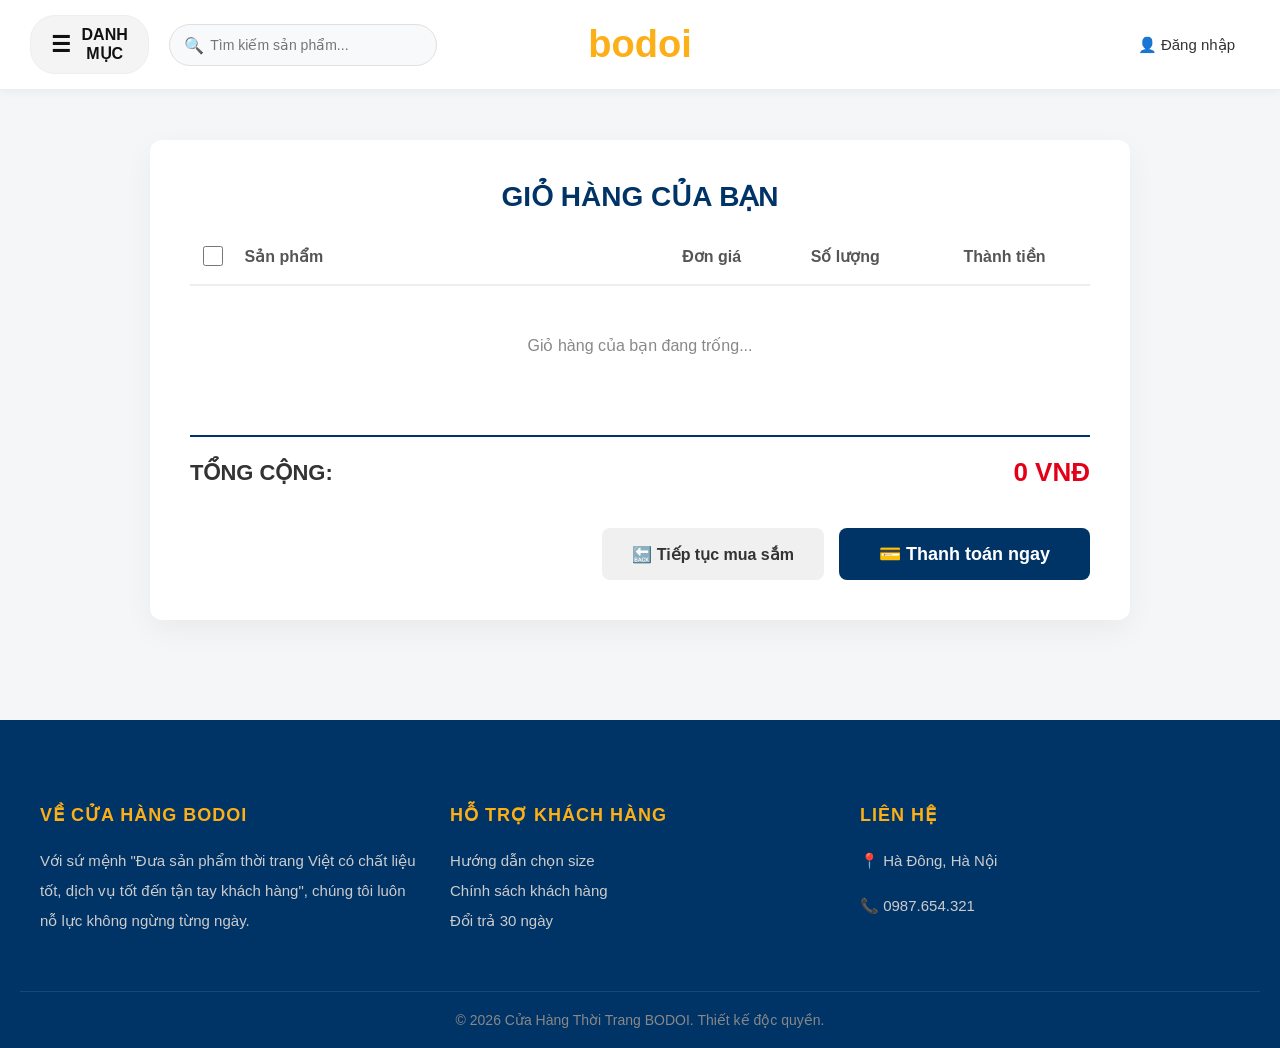
==== giohang.html @ 744ef0d8 "Add files via upload" ====
<!DOCTYPE html>
<html lang="vi">
<head>
    <meta charset="UTF-8">
    <meta name="viewport" content="width=device-width, initial-scale=1.0">
    <title>Giỏ Hàng Của Bạn - Thời Trang Bodoi</title>
    <link rel="stylesheet" href="style.css">
</head>
<body>
    <!-- Header sẽ được JS tự động chèn vào đây -->

    <main>
        <div class="khu-vuc-thanh-toan">
            <h2 class="tieu-de-gio-hang">GIỎ HÀNG CỦA BẠN</h2>
            
            <div class="thanh-tieu-de-gio">
                <input type="checkbox" id="check-all" class="hop-checkbox" title="Chọn tất cả">
                <span style="flex: 2; padding-left: 100px;">Sản phẩm</span>
                <span style="flex: 1; text-align: center;">Đơn giá</span>
                <span style="flex: 1; text-align: center;">Số lượng</span>
                <span style="flex: 1; text-align: right;">Thành tiền</span>
                <span style="flex: 0.5;"></span>
            </div>

            <div id="danh-sach-mua"></div>
            
            <div class="tong-ket-gio">
                <span style="font-size: 22px; font-weight: bold; color: #333;">TỔNG CỘNG:</span>
                <span style="font-size: 26px; font-weight: bold; color: #e30019;"><span id="tong-tien">0</span> VNĐ</span>
            </div>
            
            <div class="khu-vuc-nut-mua">
                <a href="index.html" class="nut-quay-lai">🔙 Tiếp tục mua sắm</a>
                <button id="nut-thanh-toan" class="nut-thanh-toan-moi">💳 Thanh toán ngay</button>
            </div>
        </div>
    </main>

    <!-- Footer và Các cửa sổ nổi sẽ được JS tự động chèn vào đây -->
    <script src="script.js"></script>
</body>
</html>
---- style.css ----
/* ================================================== */
/* CSS GỐC VÀ DÙNG CHUNG CHO TẤT CẢ CÁC TRANG         */
/* ================================================== */
body { margin: 0; font-family: Arial, sans-serif; background-color: #f4f6f8; display: flex; flex-direction: column; min-height: 100vh; }
main { flex: 1; }
h2 { text-align: center; color: #003366; }

/* HEADER */
.khu-vuc-gio-hang { display: flex; align-items: center; gap: 15px; }
.khu-vuc-gio-hang button, .khu-vuc-gio-hang a { width: auto; white-space: nowrap; height: auto; box-sizing: border-box; display: inline-flex; align-items: center; justify-content: center; margin: 0 !important; padding: 10px 15px; border-radius: 8px; transition: background-color 0.3s ease; }
.khu-vuc-gio-hang button:hover, .khu-vuc-gio-hang a:hover { background-color: #f0f0f0 !important; }

/* SẢN PHẨM TRANG CHỦ */
.danh-sach-san-pham { display: flex; gap: 25px; padding: 20px; justify-content: center; flex-wrap: wrap; }
.hop-san-pham { background-color: white; border-radius: 10px; padding: 15px; text-align: center; box-shadow: 0 4px 8px rgba(0,0,0,0.1); transition: all 0.3s ease; box-sizing: border-box !important; width: calc(20% - 20px) !important; min-width: 180px; display: flex !important; flex-direction: column; }
.hop-san-pham h3 { flex-grow: 1; margin-bottom: 10px; }
.hop-san-pham button { margin-top: auto; }
.hop-san-pham:hover { transform: translateY(-10px); box-shadow: 0 15px 25px rgba(0,0,0,0.15); }
.hop-san-pham img { max-width: 100%; border-radius: 5px; transition: transform 0.3s ease; cursor: pointer; }
.hop-san-pham:hover img { transform: scale(1.05); }
.hop-san-pham p { color: #e30019; font-weight: bold; font-size: 18px; }
.nut-mua-hang { background-color: #003366; color: white; border: none; padding: 12px 20px; border-radius: 5px; cursor: pointer; font-weight: bold; width: 100%; transition: all 0.3s ease; }
.nut-mua-hang:hover { background-color: #fcaf17; color: #003366; }
.phan-cach-khu-vuc { text-align: center; margin: 70px auto 30px auto; position: relative; max-width: 95%; scroll-margin-top: 30px; }
.phan-cach-khu-vuc h2 { display: inline-block; font-size: 32px; color: #e30019; text-transform: uppercase; font-weight: bold; font-family: Arial, Helvetica, sans-serif; margin: 0; padding: 0 30px; background-color: #f4f4f4; position: relative; z-index: 2; letter-spacing: 1px; }
.phan-cach-khu-vuc::after { content: ''; position: absolute; top: 50%; left: 0; right: 0; height: 2px; background: linear-gradient(to right, transparent, #ccc, transparent); z-index: 1; }

/* TRANG GIỎ HÀNG */
.khu-vuc-thanh-toan { background-color: white; border-radius: 12px; box-shadow: 0 10px 30px rgba(0,0,0,0.05); padding: 40px; max-width: 900px; margin: 50px auto; font-family: Arial, sans-serif; }
.tieu-de-gio-hang { text-align: center; color: #003366; font-size: 28px; margin-top: 0; text-transform: uppercase; margin-bottom: 30px; }
.thanh-tieu-de-gio { display: flex; align-items: center; padding-bottom: 15px; border-bottom: 2px solid #eee; font-weight: bold; color: #555; gap: 15px; }
.dong-san-pham-moi { display: flex; align-items: center; padding: 20px 0; border-bottom: 1px dashed #eee; gap: 15px; transition: 0.3s; }
.dong-san-pham-moi:hover { background-color: #fcfcfc; }
.hop-checkbox { width: 20px; height: 20px; cursor: pointer; accent-color: #003366; }
.anh-sp-gio-hang { width: 80px; height: 80px; object-fit: cover; border-radius: 8px; border: 1px solid #ddd; }
.thong-tin-sp-gio { flex: 2; display: flex; flex-direction: column; gap: 5px; }
.ten-sp-gio { font-weight: bold; font-size: 16px; color: #333; }
.phan-loai-gio { font-size: 14px; color: #777; }
.don-gia-gio { flex: 1; color: #888; font-size: 15px; text-align: center; }
.so-luong-gio { flex: 1; display: flex; align-items: center; justify-content: center; }
.so-luong-gio button { width: 32px; height: 32px; background: white; border: 1px solid #ccc; border-radius: 4px; cursor: pointer; font-weight: bold; font-size: 16px; }
.so-luong-gio button:hover { border-color: #003366; color: #003366; }
.so-luong-gio span { width: 40px; text-align: center; font-weight: bold; font-size: 16px; }
.thanh-tien-gio { flex: 1; color: #e30019; font-weight: bold; font-size: 18px; text-align: right; }
.nut-xoa-gio { flex: 0.5; text-align: right; background: transparent; border: none; font-size: 22px; cursor: pointer; color: #aaa; transition: 0.2s; }
.nut-xoa-gio:hover { color: #e30019; transform: scale(1.1); }
.tong-ket-gio { display: flex; justify-content: space-between; align-items: center; margin-top: 30px; padding-top: 20px; border-top: 2px solid #003366; }
.khu-vuc-nut-mua { display: flex; gap: 15px; justify-content: flex-end; margin-top: 40px; }
.nut-quay-lai { background-color: #f0f0f0; color: #333; padding: 15px 30px; border-radius: 8px; text-decoration: none; font-weight: bold; font-size: 16px; transition: 0.3s; display: flex; align-items: center;}
.nut-quay-lai:hover { background-color: #e2e2e2; }
.nut-thanh-toan-moi { background-color: #003366; color: white; border: none; padding: 15px 40px; border-radius: 8px; font-size: 18px; cursor: pointer; font-weight: bold; transition: 0.3s; }
.nut-thanh-toan-moi:hover { background-color: #fcaf17; color: #003366; }

/* TRANG CHI TIẾT SẢN PHẨM */
.container-sp { max-width: 1200px; margin: 20px auto 50px auto; padding: 0 20px; width: 100%; box-sizing: border-box; }
.duong-dan-breadcrumb { font-size: 14px; color: #666; margin-bottom: 20px; }
.layout-chi-tiet { display: flex; gap: 50px; align-items: flex-start; background: white; padding: 30px; border-radius: 12px; box-shadow: 0 4px 15px rgba(0,0,0,0.05); }
.cot-anh { display: flex; gap: 15px; flex: 1.2; }
.danh-sach-anh-nho { display: flex; flex-direction: column; gap: 10px; width: 80px; }
.danh-sach-anh-nho img { width: 100%; border-radius: 8px; cursor: pointer; border: 1px solid #eee; transition: 0.2s; }
.danh-sach-anh-nho img.active { border: 2px solid #fcaf17; }
.anh-chinh-wrapper { flex: 1; }
.anh-chinh-wrapper img { width: 100%; border-radius: 12px; }
.cot-thong-tin { flex: 1; }
.gia-ca-khu-vuc { display: flex; align-items: center; gap: 15px; margin-bottom: 15px; }
.gia-moi { font-size: 28px; color: #e30019; font-weight: bold; }
.ten-sp { font-size: 24px; color: #333; margin: 0 0 20px 0; line-height: 1.4; }
.tieu-de-thuoc-tinh { font-size: 15px; color: #333; margin-bottom: 10px; font-weight: bold; display: flex; justify-content: space-between; max-width: 400px; }
.nhom-thuoc-tinh { display: flex; gap: 10px; margin-bottom: 25px; flex-wrap: wrap; }
.nut-chon { background: white; border: 1px solid #ddd; border-radius: 6px; padding: 0 15px; min-width: 45px; height: 40px; display: flex; align-items: center; justify-content: center; cursor: pointer; font-size: 14px; color: #333; transition: 0.2s; box-sizing: border-box; width: auto !important; }
.nut-chon:hover { border-color: #fcaf17; color: #fcaf17; }
.nut-chon.active { border-color: #fcaf17; background-color: #fff9eb; color: #fcaf17; font-weight: bold; }
.hanh-dong-mua { display: flex; gap: 15px; align-items: center; margin-bottom: 30px; }
.chon-so-luong { display: flex; align-items: center; border: 1px solid #ddd; border-radius: 8px; overflow: hidden; height: 50px; }
.chon-so-luong button { width: 40px; height: 100%; background: white; border: none; font-size: 20px; cursor: pointer; }
.chon-so-luong input { width: 40px; height: 100%; border: none; text-align: center; font-size: 16px; outline: none; border-left: 1px solid #ddd; border-right: 1px solid #ddd; }
#sp-nut-mua { flex: 1; background-color: #fcaf17; color: #111; border: none; border-radius: 8px; height: 50px; font-size: 18px; font-weight: bold; cursor: pointer; transition: 0.3s; display: flex; justify-content: center; align-items: center; gap: 10px; }
#sp-nut-mua:hover { background-color: #e59a0f; }
.hop-cam-ket { display: grid; grid-template-columns: 1fr 1fr; gap: 15px; margin-bottom: 40px; }
.item-cam-ket { border: 1px solid #eee; padding: 15px; border-radius: 8px; display: flex; align-items: center; gap: 10px; font-size: 13px; color: #555; }
.item-cam-ket span { font-size: 20px; }
.phan-mo-ta { border-top: 1px solid #eee; padding-top: 30px; }
.phan-mo-ta h3 { font-size: 20px; margin-bottom: 15px; }
.phan-mo-ta p { line-height: 1.8; color: #444; font-size: 15px; margin: 5px 0; }
.bang-size table { width: 100%; border-collapse: collapse; text-align: center; font-size: 13px; margin-bottom: 20px; }
.bang-size th { padding: 12px; border: 1px solid #eee; background-color: #f9f9f9; font-weight: bold; }
.bang-size td { padding: 12px; border: 1px solid #eee; }
.bang-size td:first-child { color: #555; font-weight: bold; background-color: #fcfcfc; }
.tab-size-btn { flex: 1; text-align: center; padding: 10px; color: #666; cursor: pointer; border-radius: 6px; transition: 0.2s; }
.tab-size-btn.active { background: white; font-weight: bold; color: #111; box-shadow: 0 2px 5px rgba(0,0,0,0.05); cursor: default; }

/* TRANG THANH TOÁN */
.layout-thanh-toan { display: flex; gap: 30px; max-width: 1200px; margin: 40px auto; padding: 0 20px; align-items: flex-start; }
.khung-thong-tin { flex: 1.5; background: white; padding: 30px; border-radius: 12px; box-shadow: 0 4px 15px rgba(0,0,0,0.05); }
.khung-don-hang { flex: 1; background: #fafafa; padding: 30px; border-radius: 12px; border: 1px solid #eee; }
.tieu-de-form { color: #003366; margin-top: 0; margin-bottom: 25px; font-size: 22px; border-bottom: 2px solid #eee; padding-bottom: 10px; }
.form-nhap { width: 100%; padding: 14px; margin-bottom: 15px; border: 1px solid #ccc; border-radius: 6px; font-size: 15px; box-sizing: border-box; outline: none; transition: 0.3s; }
.form-nhap:focus { border-color: #003366; box-shadow: 0 0 5px rgba(0,51,102,0.2); }
.phuong-thuc-tt { border: 1px solid #ccc; padding: 15px; border-radius: 6px; margin-bottom: 10px; cursor: pointer; display: flex; align-items: center; gap: 10px; background: white; }
#nut-xac-nhan-dat-hang { width: 100%; background-color: #003366; color: white; border: none; padding: 18px; font-size: 18px; font-weight: bold; border-radius: 8px; cursor: pointer; transition: 0.3s; margin-top: 20px; }
#nut-xac-nhan-dat-hang:hover { background-color: #fcaf17; color: #003366; }
.dong-tong-tien { display: flex; justify-content: space-between; font-size: 20px; font-weight: bold; margin-top: 20px; padding-top: 20px; border-top: 2px solid #ccc; }

/* TRANG TÌM KIẾM */
.khu-vuc-tim-kiem { background-color: white; border-radius: 12px; box-shadow: 0 10px 30px rgba(0,0,0,0.05); padding: 40px; max-width: 800px; margin: 50px auto; font-family: Arial, sans-serif; min-height: 50vh; }
#tieu-de-ket-qua { color: #003366; font-size: 24px; margin-top: 0; margin-bottom: 30px; border-bottom: 2px solid #eee; padding-bottom: 15px; }
.dong-sp-tim-kiem { display: flex; align-items: center; gap: 20px; padding: 20px; border-bottom: 1px dashed #eee; cursor: pointer; transition: 0.3s; border-radius: 8px; }
.dong-sp-tim-kiem:hover { background-color: #f8f9fa; transform: translateX(10px); box-shadow: 0 4px 10px rgba(0,0,0,0.05); }
.dong-sp-tim-kiem img { width: 90px; height: 110px; object-fit: contain; background-color: #f4f4f4; border-radius: 8px; border: 1px solid #ddd; }
.dong-sp-tim-kiem .thong-tin { flex: 1; }
.dong-sp-tim-kiem h3 { margin: 0 0 10px 0; color: #333; font-size: 18px; }
.dong-sp-tim-kiem p { margin: 0; color: #e30019; font-weight: bold; font-size: 18px; }
.nut-xem-chi-tiet { background-color: #003366; color: white; border: none; padding: 12px 25px; border-radius: 6px; font-weight: bold; cursor: pointer; transition: 0.3s; font-size: 14px; }
.nut-xem-chi-tiet:hover { background-color: #fcaf17; color: #003366; }

/* CÁC THÀNH PHẦN NỔI (MODALS) */
.cua-so-noi { display: none; position: fixed; z-index: 1000; left: 0; top: 0; width: 100%; height: 100%; background-color: rgba(0,0,0,0.6); }
.noi-dung-cua-so { background-color: white; margin: 10% auto; padding: 30px; border-radius: 12px; width: 350px; box-shadow: 0 10px 25px rgba(0,0,0,0.2); }
.nut-dong { color: #aaa; float: right; font-size: 28px; font-weight: bold; cursor: pointer; margin-top: -15px; margin-right: -10px; }
.nut-dong:hover { color: #e30019; }
#form-dang-nhap input { width: 100%; padding: 14px; margin-bottom: 15px; border: 1px solid #ccc; border-radius: 8px; box-sizing: border-box; font-size: 16px; outline: none; transition: all 0.3s ease; font-family: Arial, sans-serif; }
#form-dang-nhap input:focus { border-color: #003366; box-shadow: 0 0 8px rgba(0, 51, 102, 0.2); }
#nut-dang-ky { background-color: #f0f0f0 !important; color: #333 !important; border-radius: 8px !important; padding: 14px !important; border: none; cursor: pointer; font-weight: bold; }
#nut-dang-ky:hover { background-color: #e0e0e0 !important; }
#nut-dang-nhap { background-color: #003366 !important; color: white !important; border-radius: 8px !important; padding: 14px !important; border: none; cursor: pointer; font-weight: bold; }
#nut-dang-nhap:hover { background-color: #fcaf17 !important; color: #003366 !important; }
#khu-vuc-thong-bao { position: fixed; bottom: 20px; right: 20px; z-index: 9999; display: flex; flex-direction: column; gap: 10px; }
.thong-bao-dep { background-color: #28a745; color: white; padding: 15px 25px; border-radius: 8px; box-shadow: 0 4px 12px rgba(0,0,0,0.2); font-size: 16px; font-weight: bold; animation: truotVao 0.4s ease-out; }
.thong-bao-dep.loi { background-color: #e30019; }
@keyframes truotVao { from { transform: translateX(100%); opacity: 0; } to { transform: translateX(0); opacity: 1; } }

/* CHÂN TRANG (FOOTER) */
footer { background-color: #003366; color: #f8f9fa; padding: 60px 20px 20px 20px; margin-top: 50px; font-family: Arial, sans-serif; position: relative; z-index: 1; }
.footer-container { max-width: 1200px; margin: 0 auto; display: flex; flex-wrap: wrap; justify-content: space-between; gap: 30px; }
.footer-cot { flex: 1; min-width: 250px; }
.footer-cot h4 { color: #fcaf17; font-size: 18px; margin-bottom: 20px; text-transform: uppercase; letter-spacing: 1px; }
.footer-cot p, .footer-cot a { color: #ccc; text-decoration: none; line-height: 2; font-size: 15px; display: block; transition: 0.3s; }
.footer-cot a:hover { color: #fcaf17; padding-left: 5px; }
.footer-bottom { text-align: center; padding-top: 20px; margin-top: 40px; border-top: 1px solid rgba(255,255,255,0.1); font-size: 14px; color: #888; }


/* ================================================== */
/* BẢN NÂNG CẤP: MEGA MENU (DANH MỤC LỚN PHÓNG TO)    */
/* ================================================== */
#mega-menu {
    position: absolute;
    top: 100%;
    left: 0;
    width: 100%;
    background-color: white;
    z-index: 1000;
    box-shadow: 0 10px 30px rgba(0,0,0,0.15);
    display: none; 
    max-height: 90vh; /* Tăng không gian chiều cao */
    overflow-y: auto;
    border-top: 1px solid #eee;
    text-align: left;
}

/* Kéo giãn bề ngang tối đa */
.mega-menu-container { max-width: 1400px; margin: 0 auto; padding: 30px 40px 50px 40px; }

/* Các nút liên kết nhỏ ở trên cùng */
.mega-menu-top-links { display: flex; justify-content: center; gap: 20px; margin-bottom: 40px; border-bottom: 1px solid #eee; padding-bottom: 25px; }
.mega-menu-top-links span { background: #f4f4f4; padding: 12px 25px; border-radius: 25px; font-size: 15px; font-weight: bold; cursor: pointer; transition: 0.2s; color: #555; }
.mega-menu-top-links span:hover { background: #e0e0e0; color: #003366; }

/* 4 Cột danh mục */
.mega-menu-columns { display: flex; gap: 50px; }
.mega-col { flex: 1; }
.mega-col h3 { font-size: 20px; margin-top: 0; margin-bottom: 25px; color: #111; display: flex; justify-content: space-between; align-items: center; border-bottom: 2px solid #fcaf17; padding-bottom: 15px; text-transform: uppercase; }

/* Từng dòng sản phẩm trong danh mục */
.mega-item { display: flex; align-items: center; justify-content: space-between; margin-bottom: 20px; cursor: pointer; color: #444; font-size: 16px; transition: 0.2s; font-weight: bold; }
.mega-item:hover { color: #fcaf17; transform: translateX(8px); }
.mega-item-trai { display: flex; align-items: center; gap: 15px; }
.mega-item-icon { width: 45px; height: 45px; background: #eee; border-radius: 50%; object-fit: contain; padding: 5px; border: 1px solid #ddd; }

/* Cột Banner khuyến mãi */
.mega-col-banners { display: flex; flex-direction: column; gap: 20px; }
.mega-col-banners img { width: 100%; border-radius: 10px; cursor: pointer; transition: 0.2s; box-shadow: 0 4px 10px rgba(0,0,0,0.1); }
.mega-col-banners img:hover { transform: scale(1.03); box-shadow: 0 8px 20px rgba(0,0,0,0.2); }

/* Nút Đóng */
.nut-dong-mega { display: block; margin: 40px auto 0 auto; background: white; border: 2px solid #ccc; padding: 12px 40px; border-radius: 30px; cursor: pointer; font-weight: bold; font-size: 16px; transition: 0.2s; }
.nut-dong-mega:hover { background: #f4f4f4; color: #e30019; border-color: #e30019; }

/* Vùng xám tối khi mở menu */
#mega-menu-backdrop { display: none; position: fixed; top: 0; left: 0; width: 100%; height: 100%; background: rgba(0,0,0,0.5); z-index: 1000; }
/* TRANG TRÍ GIÁ KHUYẾN MÃI TINH TẾ */
.khung-gia {
    display: flex;
    justify-content: center;
    align-items: center;
    gap: 10px;
}
.gia-goc {
    text-decoration: line-through;
    color: #999;
    font-size: 14px;
    font-weight: normal;
}
.nhan-giam-gia {
    background-color: #e30019;
    color: white;
    font-size: 11px;
    padding: 2px 6px;
    border-radius: 4px;
    font-weight: bold;
}
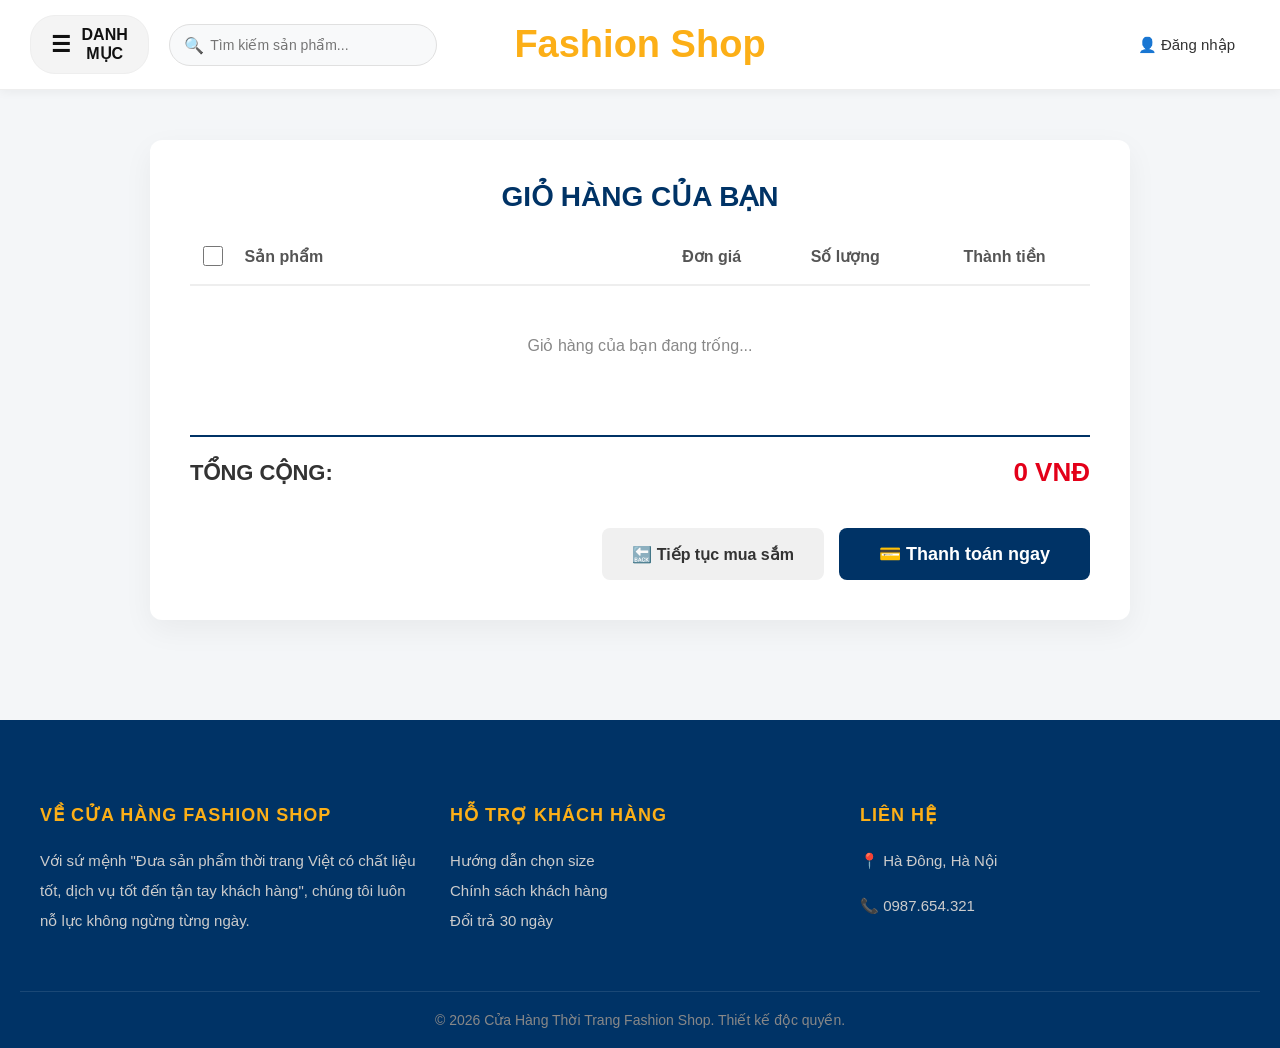
==== commit 5368e9d1: "Add files via upload" ====
--- a/giohang.html
+++ b/giohang.html
@@ -3,7 +3,7 @@
 <head>
     <meta charset="UTF-8">
     <meta name="viewport" content="width=device-width, initial-scale=1.0">
-    <title>Giỏ Hàng Của Bạn - Thời Trang Bodoi</title>
+    <title>Giỏ Hàng Của Bạn - Fashion Shop</title>
     <link rel="stylesheet" href="style.css">
 </head>
 <body>
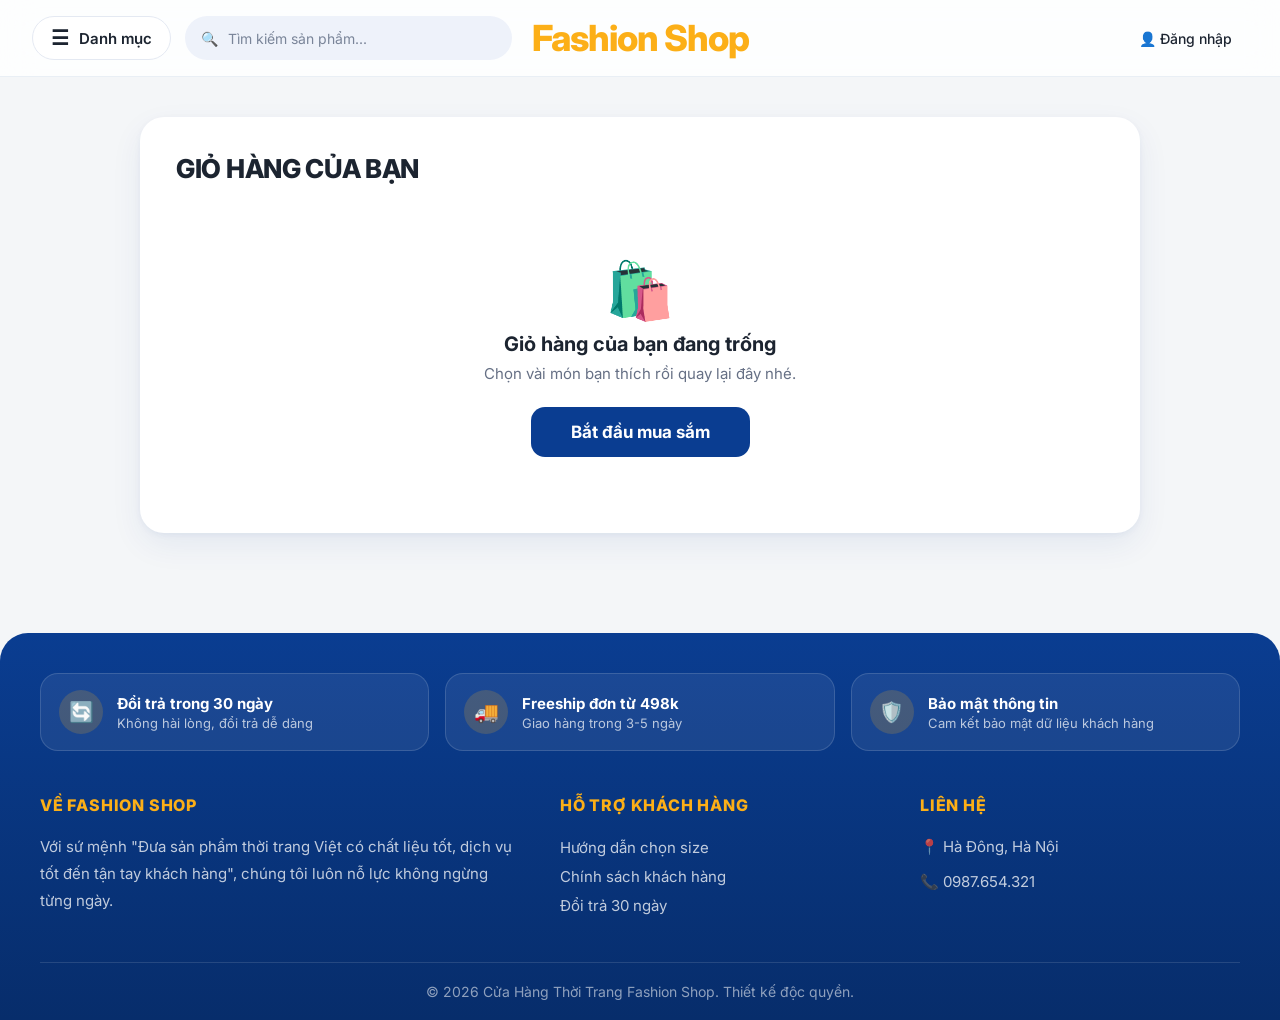
==== commit 99906459: "Add files via upload" ====
--- a/giohang.html
+++ b/giohang.html
@@ -11,27 +11,34 @@
 
     <main>
         <div class="khu-vuc-thanh-toan">
-            <h2 class="tieu-de-gio-hang">GIỎ HÀNG CỦA BẠN</h2>
-            
-            <div class="thanh-tieu-de-gio">
-                <input type="checkbox" id="check-all" class="hop-checkbox" title="Chọn tất cả">
-                <span style="flex: 2; padding-left: 100px;">Sản phẩm</span>
-                <span style="flex: 1; text-align: center;">Đơn giá</span>
-                <span style="flex: 1; text-align: center;">Số lượng</span>
-                <span style="flex: 1; text-align: right;">Thành tiền</span>
-                <span style="flex: 0.5;"></span>
+            <h2 class="tieu-de-gio-hang">GIỎ HÀNG CỦA BẠN <span id="so-san-pham-gio" class="so-san-pham-gio"></span></h2>
+
+            <div id="thanh-freeship" class="thanh-freeship">
+                <div id="freeship-chu" class="freeship-chu"></div>
+                <div class="freeship-nen"><div id="freeship-tien" class="freeship-tien"></div></div>
+            </div>
+
+            <div class="thanh-tieu-de-gio gio-luoi">
+                <div class="gio-o-chon"><input type="checkbox" id="check-all" class="hop-checkbox" title="Chọn tất cả"></div>
+                <div><span class="chu-dai">Sản phẩm</span><span class="chu-ngan">Chọn tất cả</span></div>
+                <div class="gio-o-gia">Đơn giá</div>
+                <div class="gio-o-sl">Số lượng</div>
+                <div class="gio-o-tien">Thành tiền</div>
+                <div class="gio-o-xoa"></div>
             </div>
 
             <div id="danh-sach-mua"></div>
-            
-            <div class="tong-ket-gio">
-                <span style="font-size: 22px; font-weight: bold; color: #333;">TỔNG CỘNG:</span>
-                <span style="font-size: 26px; font-weight: bold; color: #e30019;"><span id="tong-tien">0</span> VNĐ</span>
-            </div>
-            
-            <div class="khu-vuc-nut-mua">
-                <a href="index.html" class="nut-quay-lai">🔙 Tiếp tục mua sắm</a>
-                <button id="nut-thanh-toan" class="nut-thanh-toan-moi">💳 Thanh toán ngay</button>
+
+            <div class="gio-thanh-thanh-toan">
+                <div class="tong-ket-gio">
+                    <span class="chu-tong">Tổng cộng <small id="so-mon-chon"></small></span>
+                    <span class="so-tong"><span id="tong-tien">0</span> VNĐ</span>
+                </div>
+
+                <div class="khu-vuc-nut-mua">
+                    <a href="index.html" class="nut-quay-lai">🔙 Tiếp tục mua sắm</a>
+                    <button id="nut-thanh-toan" class="nut-thanh-toan-moi">💳 Thanh toán ngay</button>
+                </div>
             </div>
         </div>
     </main>
--- a/style.css
+++ b/style.css
@@ -1,3 +1,4 @@
+@import url('https://fonts.googleapis.com/css2?family=Inter:wght@400;500;600;700;800&display=swap');
 /* ================================================== */
 /* CSS GỐC VÀ DÙNG CHUNG CHO TẤT CẢ CÁC TRANG         */
 /* ================================================== */
@@ -5,83 +6,356 @@
 main { flex: 1; }
 h2 { text-align: center; color: #003366; }
 
-/* HEADER */
-.khu-vuc-gio-hang { display: flex; align-items: center; gap: 15px; }
-.khu-vuc-gio-hang button, .khu-vuc-gio-hang a { width: auto; white-space: nowrap; height: auto; box-sizing: border-box; display: inline-flex; align-items: center; justify-content: center; margin: 0 !important; padding: 10px 15px; border-radius: 8px; transition: background-color 0.3s ease; }
-.khu-vuc-gio-hang button:hover, .khu-vuc-gio-hang a:hover { background-color: #f0f0f0 !important; }
-
-/* SẢN PHẨM TRANG CHỦ */
-.danh-sach-san-pham { display: flex; gap: 25px; padding: 20px; justify-content: center; flex-wrap: wrap; }
-.hop-san-pham { background-color: white; border-radius: 10px; padding: 15px; text-align: center; box-shadow: 0 4px 8px rgba(0,0,0,0.1); transition: all 0.3s ease; box-sizing: border-box !important; width: calc(20% - 20px) !important; min-width: 180px; display: flex !important; flex-direction: column; }
-.hop-san-pham h3 { flex-grow: 1; margin-bottom: 10px; }
-.hop-san-pham button { margin-top: auto; }
-.hop-san-pham:hover { transform: translateY(-10px); box-shadow: 0 15px 25px rgba(0,0,0,0.15); }
-.hop-san-pham img { max-width: 100%; border-radius: 5px; transition: transform 0.3s ease; cursor: pointer; }
-.hop-san-pham:hover img { transform: scale(1.05); }
-.hop-san-pham p { color: #e30019; font-weight: bold; font-size: 18px; }
-.nut-mua-hang { background-color: #003366; color: white; border: none; padding: 12px 20px; border-radius: 5px; cursor: pointer; font-weight: bold; width: 100%; transition: all 0.3s ease; }
-.nut-mua-hang:hover { background-color: #fcaf17; color: #003366; }
-.phan-cach-khu-vuc { text-align: center; margin: 70px auto 30px auto; position: relative; max-width: 95%; scroll-margin-top: 30px; }
-.phan-cach-khu-vuc h2 { display: inline-block; font-size: 32px; color: #e30019; text-transform: uppercase; font-weight: bold; font-family: Arial, Helvetica, sans-serif; margin: 0; padding: 0 30px; background-color: #f4f4f4; position: relative; z-index: 2; letter-spacing: 1px; }
-.phan-cach-khu-vuc::after { content: ''; position: absolute; top: 50%; left: 0; right: 0; height: 2px; background: linear-gradient(to right, transparent, #ccc, transparent); z-index: 1; }
+/* ================================================== */
+/* HEADER THÔNG MINH (KÍNH MỜ - TÌM KIẾM GỢI Ý)        */
+/* ================================================== */
+:root { --xanh-chinh: #0A3D91; --xanh-nhat: #eef2fa; --vang: #fcaf17; --do: #e30019; --xanh-mint: #12B76A; --vien: #e4e9f2; }
+
+.hd { position: sticky; top: 0; z-index: 1002; display: grid; grid-template-columns: 1fr auto 1fr; align-items: center; gap: 20px; padding: 16px 32px; background: rgba(255,255,255,0.82); -webkit-backdrop-filter: saturate(180%) blur(16px); backdrop-filter: saturate(180%) blur(16px); border-bottom: 1px solid rgba(10,61,145,0.08); font-family: 'Inter', Arial, sans-serif; transition: padding 0.3s ease, box-shadow 0.3s ease, background-color 0.3s ease; }
+.hd.thu-gon { padding-top: 8px; padding-bottom: 8px; background: rgba(255,255,255,0.92); box-shadow: 0 8px 24px rgba(10,61,145,0.10); }
+.hd-trai { display: flex; align-items: center; gap: 14px; min-width: 0; }
+
+/* Nút Danh mục */
+.hd-nut-danh-muc { display: inline-flex; align-items: center; gap: 10px; height: 44px; padding: 0 18px; border: 1px solid var(--vien); border-radius: 22px; background: #fff; color: #1c2430; font: 600 15px 'Inter', Arial, sans-serif; cursor: pointer; flex-shrink: 0; box-sizing: border-box; transition: background-color 0.2s, border-color 0.2s, color 0.2s, transform 0.15s; }
+.hd-nut-danh-muc:hover { background: var(--xanh-chinh); border-color: var(--xanh-chinh); color: #fff; }
+.hd-nut-danh-muc:active { transform: scale(0.97); }
+.hd-icon-menu { font-size: 20px; line-height: 1; }
+
+/* Ô tìm kiếm và bảng gợi ý */
+.hd-tim { position: relative; flex: 1; max-width: 380px; min-width: 0; }
+.hd-tim-icon { position: absolute; left: 16px; top: 50%; transform: translateY(-50%); font-size: 14px; pointer-events: none; }
+.hd-tim input { width: 100%; height: 44px; padding: 0 18px 0 42px; border: 1px solid transparent; border-radius: 22px; background: var(--xanh-nhat); font: 400 14px 'Inter', Arial, sans-serif; color: #1c2430; outline: none; box-sizing: border-box; transition: background-color 0.2s, border-color 0.2s, box-shadow 0.2s; }
+.hd-tim input::placeholder { color: #7a8599; }
+.hd-tim input:focus { background: #fff; border-color: var(--xanh-chinh); box-shadow: 0 0 0 4px rgba(10,61,145,0.12); }
+.hd-goi-y { display: none; position: absolute; top: calc(100% + 10px); left: 0; width: 100%; background: #fff; border: 1px solid var(--vien); border-radius: 18px; box-shadow: 0 18px 40px rgba(10,61,145,0.16); padding: 8px; z-index: 5; box-sizing: border-box; animation: goiYHien 0.18s ease; }
+.hd-goi-y.mo { display: block; }
+@keyframes goiYHien { from { opacity: 0; transform: translateY(-6px); } to { opacity: 1; transform: translateY(0); } }
+.hd-goi-y-dong { display: flex; align-items: center; gap: 12px; padding: 8px 10px; border-radius: 12px; cursor: pointer; color: inherit; text-decoration: none; transition: background-color 0.15s; }
+.hd-goi-y-dong:hover, .hd-goi-y-dong.chon, .hd-goi-y-xem-het.chon { background: var(--xanh-nhat); }
+.hd-goi-y-dong img { width: 44px; height: 56px; object-fit: contain; background: #f4f6f8; border-radius: 8px; flex-shrink: 0; }
+.hd-goi-y-thong-tin { flex: 1; min-width: 0; }
+.hd-goi-y-ten { font-size: 14px; font-weight: 600; color: #1c2430; line-height: 1.35; overflow: hidden; display: -webkit-box; -webkit-line-clamp: 2; line-clamp: 2; -webkit-box-orient: vertical; }
+.hd-goi-y-gia { margin-top: 4px; font-size: 13px; font-weight: 700; color: var(--do); }
+.hd-goi-y-gia s { color: #8a94a6; font-weight: 400; margin-left: 6px; }
+.hd-goi-y-xem-het { display: block; margin-top: 4px; padding: 12px; border-top: 1px solid var(--vien); border-radius: 0 0 12px 12px; text-align: center; font-size: 14px; font-weight: 600; color: var(--xanh-chinh); text-decoration: none; cursor: pointer; transition: background-color 0.15s; }
+.hd-goi-y-xem-het:hover { background: var(--xanh-nhat); }
+.hd-goi-y-rong { padding: 18px 12px; text-align: center; font-size: 14px; color: #667085; line-height: 1.5; }
+
+/* Logo */
+.hd-logo { text-decoration: none; text-align: center; min-width: 0; }
+.hd-logo h1 { margin: 0; display: inline-block; white-space: nowrap; color: var(--vang); font: 800 36px/1 'Inter', Arial, sans-serif; letter-spacing: -1px; cursor: pointer; transition: font-size 0.3s ease; }
+.hd.thu-gon .hd-logo h1 { font-size: 28px; }
+
+/* Khu vực tài khoản và giỏ hàng */
+.khu-vuc-gio-hang { display: flex; align-items: center; justify-content: flex-end; gap: 10px; }
+.hd-nut-tai-khoan { display: inline-block; max-width: 220px; height: 44px; padding: 0 16px; border: none; border-radius: 22px; background: transparent; color: #1c2430; font: 500 14px 'Inter', Arial, sans-serif; white-space: nowrap; overflow: hidden; text-overflow: ellipsis; cursor: pointer; transition: background-color 0.2s, color 0.2s; }
+.hd-nut-tai-khoan:hover { background: var(--xanh-nhat); color: var(--xanh-chinh); }
+.hd-nut-gio { display: inline-flex; align-items: center; gap: 8px; height: 44px; padding: 0 8px 0 18px; border-radius: 22px; background: var(--vang); color: var(--xanh-chinh); text-decoration: none; font: 700 14px 'Inter', Arial, sans-serif; white-space: nowrap; box-sizing: border-box; transition: transform 0.2s, box-shadow 0.2s, background-color 0.2s; }
+.hd-nut-gio:hover { background: #ffbd3d; transform: translateY(-2px); box-shadow: 0 8px 18px rgba(252,175,23,0.45); }
+.hd-so-luong { min-width: 28px; height: 28px; padding: 0 8px; box-sizing: border-box; display: inline-flex; align-items: center; justify-content: center; border-radius: 14px; background: var(--xanh-chinh); color: #fff; font-size: 13px; font-weight: 700; }
+.hd-so-luong.nay { animation: gioNay 0.45s cubic-bezier(0.3, 1.6, 0.5, 1); }
+@keyframes gioNay { 0% { transform: scale(1); } 40% { transform: scale(1.45); } 100% { transform: scale(1); } }
+
+/* Viền focus cho người dùng bàn phím */
+.hd button:focus-visible, .hd a:focus-visible, #mega-menu button:focus-visible { outline: 3px solid rgba(10,61,145,0.45); outline-offset: 2px; }
+
+/* Máy tính bảng */
+@media (max-width: 1100px) {
+    .hd { padding: 14px 20px; gap: 14px; }
+    .hd-logo h1 { font-size: 30px; }
+    .hd.thu-gon .hd-logo h1 { font-size: 26px; }
+    .hd-tim { max-width: 260px; }
+}
+/* Điện thoại: hàng 1 = menu | logo | giỏ, hàng 2 = ô tìm kiếm */
+@media (max-width: 900px) {
+    .hd { grid-template-columns: auto 1fr auto; grid-template-areas: "menu logo act" "tim tim tim"; row-gap: 10px; column-gap: 10px; padding: 10px 14px; }
+    .hd.thu-gon { padding-top: 8px; padding-bottom: 8px; }
+    .hd-trai { display: contents; }
+    .hd-nut-danh-muc { grid-area: menu; }
+    .hd-tim { grid-area: tim; max-width: none; }
+    .hd-logo { grid-area: logo; }
+    .khu-vuc-gio-hang { grid-area: act; }
+    .hd-logo h1, .hd.thu-gon .hd-logo h1 { font-size: 24px; }
+}
+@media (max-width: 600px) {
+    .hd-chu-danh-muc, .hd-chu-gio { display: none; }
+    .hd-nut-danh-muc { width: 44px; padding: 0; justify-content: center; }
+    .hd-logo h1, .hd.thu-gon .hd-logo h1 { font-size: 20px; letter-spacing: -0.5px; }
+    .khu-vuc-gio-hang { gap: 2px; }
+    .hd-nut-tai-khoan { max-width: 92px; padding: 0 8px; font-size: 12px; }
+    .hd-nut-gio { padding: 0 8px 0 12px; }
+}
+
+/* ================================================== */
+/* TRANG CHỦ: BĂNG CHUYỀN - THANH ĐỔI TRẢ - SẢN PHẨM   */
+/* ================================================== */
+
+/* Băng chuyền ảnh */
+.hero-chuyen { position: relative; overflow: hidden; }
+#bang-chuyen { display: flex; width: 100%; transition: transform 0.6s cubic-bezier(0.65, 0, 0.35, 1); will-change: transform; }
+.slide { min-width: 100%; height: clamp(220px, 46vw, 650px); background-size: cover; background-position: center; cursor: pointer; }
+#nut-lui, #nut-toi { position: absolute; top: 50%; transform: translateY(-50%); z-index: 10; width: 48px; height: 48px; border: none; border-radius: 50%; background: rgba(255,255,255,0.88); -webkit-backdrop-filter: blur(8px); backdrop-filter: blur(8px); color: #1c2430; font-size: 18px; cursor: pointer; box-shadow: 0 6px 18px rgba(10,61,145,0.20); transition: transform 0.2s ease, background-color 0.2s ease; }
+#nut-lui { left: 20px; }
+#nut-toi { right: 20px; }
+#nut-lui:hover, #nut-toi:hover { background: #fff; transform: translateY(-50%) scale(1.1); }
+#nut-lui:focus-visible, #nut-toi:focus-visible, .cham:focus-visible { outline: 3px solid rgba(10,61,145,0.5); outline-offset: 2px; }
+.cham-chuyen { position: absolute; left: 50%; bottom: 18px; transform: translateX(-50%); z-index: 10; display: flex; gap: 8px; padding: 8px 12px; border-radius: 20px; background: rgba(11,31,58,0.35); -webkit-backdrop-filter: blur(6px); backdrop-filter: blur(6px); }
+.cham { width: 8px; height: 8px; padding: 0; border: none; border-radius: 4px; background: rgba(255,255,255,0.7); cursor: pointer; transition: width 0.3s ease, background-color 0.3s ease; }
+.cham.active { width: 28px; background: var(--vang); }
+
+/* Thanh đổi trả */
+.thanh-doi-tra { background-color: var(--xanh-nhat); text-align: center; padding: 13px 16px; font: 500 14px 'Inter', Arial, sans-serif; color: #344054; border-bottom: 1px solid var(--vien); }
+.thanh-doi-tra a { color: var(--xanh-chinh); text-decoration: none; font-weight: 600; margin-left: 10px; transition: opacity 0.2s; }
+.thanh-doi-tra a:hover { opacity: 0.7; }
+
+/* Tiêu đề bộ sưu tập và banner */
+.phan-cach-khu-vuc { text-align: center; margin: 72px auto 28px auto; position: relative; max-width: 95%; scroll-margin-top: 100px; }
+.phan-cach-khu-vuc h2 { display: inline-block; margin: 0; padding: 0 28px; background-color: #f4f6f8; position: relative; z-index: 2; font: 800 30px/1.2 'Inter', Arial, sans-serif; letter-spacing: -0.5px; text-transform: uppercase; color: var(--do); }
+.phan-cach-khu-vuc::after { content: ''; position: absolute; top: 50%; left: 0; right: 0; height: 2px; background: linear-gradient(to right, transparent, #cfd7e6, transparent); z-index: 1; }
+.khung-banner { width: 95%; max-width: 1400px; margin: 0 auto 20px auto; padding: 0 20px; text-align: center; box-sizing: border-box; }
+.khung-banner img { display: block; width: 100%; border-radius: 20px; box-shadow: 0 8px 24px rgba(10,61,145,0.12); }
+.khu-san-pham { width: 95%; max-width: 1400px; margin-left: auto; margin-right: auto; padding: 0 20px; box-sizing: border-box; }
+.khu-san-pham-cuoi { margin-bottom: 50px; }
+
+/* Lưới và thẻ sản phẩm */
+.danh-sach-san-pham { display: grid; grid-template-columns: repeat(auto-fill, minmax(210px, 1fr)); gap: 24px; padding: 20px 0; }
+.hop-san-pham { position: relative; display: flex; flex-direction: column; box-sizing: border-box; background-color: white; border-radius: 20px; padding: 12px 12px 16px 12px; text-align: left; font-family: 'Inter', Arial, sans-serif; box-shadow: 0 2px 6px rgba(10,61,145,0.06), 0 8px 24px rgba(10,61,145,0.06); transition: transform 0.3s ease, box-shadow 0.3s ease; }
+.hop-san-pham:hover { transform: translateY(-8px); box-shadow: 0 4px 10px rgba(10,61,145,0.08), 0 22px 42px rgba(10,61,145,0.15); }
+.hop-san-pham-anh { overflow: hidden; border-radius: 14px; background-color: #f4f6f8; }
+.hop-san-pham-anh img { display: block; width: 100%; height: auto; cursor: pointer; transition: transform 0.45s ease; }
+.hop-san-pham:hover .hop-san-pham-anh img { transform: scale(1.06); }
+.hop-san-pham.het-hang .hop-san-pham-anh img { filter: grayscale(0.7); opacity: 0.65; }
+.hop-san-pham h3 { margin: 14px 0 8px 0; min-height: 2.8em; font-size: 15px; font-weight: 600; line-height: 1.4; color: #1c2430; text-align: left; overflow: hidden; display: -webkit-box; -webkit-line-clamp: 2; line-clamp: 2; -webkit-box-orient: vertical; }
+.hop-san-pham p { margin: 0; color: var(--do); font-weight: 800; font-size: 17px; }
+.hop-san-pham .khung-gia { justify-content: flex-start; flex-wrap: wrap; gap: 8px; margin-top: 0; font-size: 17px; font-weight: 800; }
+.hop-san-pham .gia-giam { color: var(--do); }
+.hop-san-pham .gia-goc { font-size: 13px; font-weight: 400; }
+
+/* Trạng thái tồn kho */
+.hop-san-pham .the-ton-kho { margin: 12px 0 14px 0; font-size: 13px; font-style: normal; color: #475467; }
+.ton-kho-chu { display: flex; align-items: center; gap: 6px; font-weight: 500; }
+.cham-trang-thai { width: 8px; height: 8px; border-radius: 50%; background: var(--xanh-mint); flex-shrink: 0; }
+.ton-kho-thanh { height: 4px; margin-top: 7px; border-radius: 2px; background: #eaecf0; overflow: hidden; }
+.ton-kho-thanh span { display: block; height: 100%; border-radius: 2px; background: var(--xanh-mint); }
+.ton-kho-sap-het { color: #b54708; }
+.ton-kho-sap-het .cham-trang-thai, .ton-kho-sap-het .ton-kho-thanh span { background: #f79009; }
+.ton-kho-het { color: #98a2b3; }
+.ton-kho-het .cham-trang-thai, .ton-kho-het .ton-kho-thanh span { background: #98a2b3; }
+
+/* Nút xem chi tiết */
+.nut-mua-hang { margin-top: auto; background-color: var(--xanh-chinh); color: white; border: none; padding: 12px 20px; border-radius: 12px; cursor: pointer; font: 700 14px 'Inter', Arial, sans-serif; width: 100%; transition: background-color 0.25s ease, color 0.25s ease, transform 0.15s ease; }
+.nut-mua-hang:hover { background-color: var(--vang); color: var(--xanh-chinh); }
+.nut-mua-hang:active { transform: scale(0.98); }
+.nut-mua-hang:focus-visible { outline: 3px solid rgba(10,61,145,0.45); outline-offset: 2px; }
+
+/* Hiệu ứng thẻ trượt nhẹ vào khi cuộn tới */
+.hop-san-pham.cho-hien { opacity: 0; }
+.hop-san-pham.dang-hien { animation: sanPhamHien 0.55s ease backwards; }
+@keyframes sanPhamHien { from { opacity: 0; transform: translateY(18px); } }
+
+@media (max-width: 900px) {
+    #nut-lui, #nut-toi { width: 40px; height: 40px; font-size: 15px; }
+    #nut-lui { left: 10px; }
+    #nut-toi { right: 10px; }
+    .cham-chuyen { bottom: 10px; }
+    .phan-cach-khu-vuc { margin-top: 48px; scroll-margin-top: 140px; }
+    .phan-cach-khu-vuc h2 { font-size: 22px; padding: 0 16px; }
+}
+@media (max-width: 600px) {
+    .khung-banner, .khu-san-pham { width: 100%; padding: 0 14px; }
+    .khung-banner img { border-radius: 14px; }
+    .danh-sach-san-pham { grid-template-columns: repeat(2, 1fr); gap: 12px; }
+    .hop-san-pham { padding: 8px 8px 12px 8px; border-radius: 16px; }
+    .hop-san-pham h3 { font-size: 14px; }
+    .hop-san-pham p, .hop-san-pham .khung-gia { font-size: 15px; }
+    .nut-mua-hang { padding: 10px 8px; font-size: 13px; }
+}
+@media (prefers-reduced-motion: reduce) {
+    #bang-chuyen, .hop-san-pham, .hop-san-pham-anh img, .cham { transition: none !important; }
+    .hop-san-pham.dang-hien { animation: none !important; }
+}
 
 /* TRANG GIỎ HÀNG */
-.khu-vuc-thanh-toan { background-color: white; border-radius: 12px; box-shadow: 0 10px 30px rgba(0,0,0,0.05); padding: 40px; max-width: 900px; margin: 50px auto; font-family: Arial, sans-serif; }
-.tieu-de-gio-hang { text-align: center; color: #003366; font-size: 28px; margin-top: 0; text-transform: uppercase; margin-bottom: 30px; }
-.thanh-tieu-de-gio { display: flex; align-items: center; padding-bottom: 15px; border-bottom: 2px solid #eee; font-weight: bold; color: #555; gap: 15px; }
-.dong-san-pham-moi { display: flex; align-items: center; padding: 20px 0; border-bottom: 1px dashed #eee; gap: 15px; transition: 0.3s; }
-.dong-san-pham-moi:hover { background-color: #fcfcfc; }
-.hop-checkbox { width: 20px; height: 20px; cursor: pointer; accent-color: #003366; }
-.anh-sp-gio-hang { width: 80px; height: 80px; object-fit: cover; border-radius: 8px; border: 1px solid #ddd; }
-.thong-tin-sp-gio { flex: 2; display: flex; flex-direction: column; gap: 5px; }
-.ten-sp-gio { font-weight: bold; font-size: 16px; color: #333; }
-.phan-loai-gio { font-size: 14px; color: #777; }
-.don-gia-gio { flex: 1; color: #888; font-size: 15px; text-align: center; }
-.so-luong-gio { flex: 1; display: flex; align-items: center; justify-content: center; }
-.so-luong-gio button { width: 32px; height: 32px; background: white; border: 1px solid #ccc; border-radius: 4px; cursor: pointer; font-weight: bold; font-size: 16px; }
-.so-luong-gio button:hover { border-color: #003366; color: #003366; }
-.so-luong-gio span { width: 40px; text-align: center; font-weight: bold; font-size: 16px; }
-.thanh-tien-gio { flex: 1; color: #e30019; font-weight: bold; font-size: 18px; text-align: right; }
-.nut-xoa-gio { flex: 0.5; text-align: right; background: transparent; border: none; font-size: 22px; cursor: pointer; color: #aaa; transition: 0.2s; }
-.nut-xoa-gio:hover { color: #e30019; transform: scale(1.1); }
-.tong-ket-gio { display: flex; justify-content: space-between; align-items: center; margin-top: 30px; padding-top: 20px; border-top: 2px solid #003366; }
-.khu-vuc-nut-mua { display: flex; gap: 15px; justify-content: flex-end; margin-top: 40px; }
-.nut-quay-lai { background-color: #f0f0f0; color: #333; padding: 15px 30px; border-radius: 8px; text-decoration: none; font-weight: bold; font-size: 16px; transition: 0.3s; display: flex; align-items: center;}
-.nut-quay-lai:hover { background-color: #e2e2e2; }
-.nut-thanh-toan-moi { background-color: #003366; color: white; border: none; padding: 15px 40px; border-radius: 8px; font-size: 18px; cursor: pointer; font-weight: bold; transition: 0.3s; }
-.nut-thanh-toan-moi:hover { background-color: #fcaf17; color: #003366; }
+.khu-vuc-thanh-toan { width: calc(100% - 32px); max-width: 1000px; margin: 40px auto; padding: 36px; box-sizing: border-box; background-color: white; border-radius: 24px; box-shadow: 0 2px 6px rgba(10,61,145,0.05), 0 12px 32px rgba(10,61,145,0.07); font-family: 'Inter', Arial, sans-serif; }
+.tieu-de-gio-hang { margin: 0 0 22px 0; text-align: left; color: #1c2430; font-size: 26px; font-weight: 800; letter-spacing: -0.3px; }
+.so-san-pham-gio { margin-left: 8px; font-size: 15px; font-weight: 500; letter-spacing: 0; color: #667085; }
+
+/* Thanh tiến độ miễn phí vận chuyển */
+.thanh-freeship { margin-bottom: 22px; padding: 14px 18px; border-radius: 16px; background: var(--xanh-nhat); transition: background-color 0.3s ease; }
+.freeship-chu { margin-bottom: 10px; font-size: 14px; color: #344054; }
+.freeship-chu b { color: var(--xanh-chinh); }
+.freeship-nen { height: 8px; border-radius: 4px; background: #fff; overflow: hidden; box-shadow: inset 0 0 0 1px var(--vien); }
+.freeship-tien { width: 0; height: 100%; border-radius: 4px; background: var(--vang); transition: width 0.5s cubic-bezier(0.4, 0, 0.2, 1), background-color 0.3s ease; }
+.thanh-freeship.dat { background: #ecfdf3; }
+.thanh-freeship.dat .freeship-chu b { color: #067647; }
+.thanh-freeship.dat .freeship-tien { background: var(--xanh-mint); }
+
+/* Lưới cột dùng chung cho dòng tiêu đề và từng dòng hàng */
+.gio-luoi { display: grid; grid-template-columns: 44px minmax(0, 1fr) 120px 140px 130px 44px; align-items: center; column-gap: 12px; }
+.thanh-tieu-de-gio { padding: 0 0 14px 0; border-bottom: 2px solid var(--vien); font-size: 13px; font-weight: 600; color: #667085; }
+.thanh-tieu-de-gio .chu-ngan { display: none; }
+.gio-o-chon { display: flex; justify-content: center; }
+.gio-o-gia, .gio-o-sl { text-align: center; }
+.gio-o-tien, .gio-o-xoa { text-align: right; }
+.hop-checkbox { width: 20px; height: 20px; cursor: pointer; accent-color: var(--xanh-chinh); }
+
+/* Từng dòng hàng */
+.dong-san-pham-moi { padding: 18px 0; border-bottom: 1px solid var(--vien); transition: background-color 0.2s ease; }
+.dong-san-pham-moi:last-child { border-bottom: none; }
+.dong-san-pham-moi:hover { background-color: #fafbfd; }
+.gio-o-sp { display: flex; align-items: center; gap: 16px; min-width: 0; }
+.anh-sp-gio-hang { width: 76px; height: 96px; object-fit: contain; background: #f4f6f8; border-radius: 12px; flex-shrink: 0; }
+.thong-tin-sp-gio { display: flex; flex-direction: column; gap: 6px; min-width: 0; }
+.ten-sp-gio { font-size: 15px; font-weight: 600; color: #1c2430; line-height: 1.4; }
+.phan-loai-gio { display: flex; flex-wrap: wrap; gap: 6px; }
+.chip-phan-loai { padding: 3px 10px; border-radius: 12px; background: var(--xanh-nhat); color: #344054; font-size: 12px; font-weight: 500; }
+.don-gia-mobile { display: none; font-size: 13px; color: #667085; }
+.gio-canh-bao { font-size: 12.5px; font-weight: 600; color: #b42318; }
+.don-gia-gio { text-align: center; color: #667085; font-size: 15px; }
+.so-luong-gio { display: inline-flex; align-items: center; justify-self: center; gap: 4px; padding: 3px; border: 1px solid var(--vien); border-radius: 22px; }
+.so-luong-gio button { width: 32px; height: 32px; padding: 0; border: none; border-radius: 50%; background: var(--xanh-nhat); color: var(--xanh-chinh); font-size: 18px; font-weight: 700; line-height: 1; cursor: pointer; transition: background-color 0.2s ease, color 0.2s ease, transform 0.1s ease; }
+.so-luong-gio button:hover { background: var(--xanh-chinh); color: #fff; }
+.so-luong-gio button:active { transform: scale(0.92); }
+.so-luong-gio span { min-width: 32px; text-align: center; font-size: 15px; font-weight: 700; color: #1c2430; }
+.thanh-tien-gio { text-align: right; color: var(--do); font-weight: 800; font-size: 16px; }
+.nut-xoa-gio { justify-self: end; display: flex; align-items: center; justify-content: center; width: 40px; height: 40px; border: none; border-radius: 50%; background: transparent; font-size: 18px; cursor: pointer; transition: background-color 0.2s ease, transform 0.15s ease; }
+.nut-xoa-gio:hover { background: #fff1f2; transform: scale(1.08); }
+.khu-vuc-thanh-toan button:focus-visible, .khu-vuc-thanh-toan a:focus-visible, .khu-vuc-thanh-toan input:focus-visible { outline: 3px solid rgba(10,61,145,0.45); outline-offset: 2px; }
+
+/* Tổng kết và nút thanh toán */
+.tong-ket-gio { display: flex; justify-content: space-between; align-items: center; margin-top: 24px; padding-top: 22px; border-top: 2px solid var(--vien); }
+.chu-tong { font-size: 20px; font-weight: 800; color: #1c2430; }
+.chu-tong small { display: block; margin-top: 2px; font-size: 13px; font-weight: 500; color: #667085; }
+.so-tong { font-size: 28px; font-weight: 800; color: var(--do); }
+.khu-vuc-nut-mua { display: flex; gap: 14px; justify-content: flex-end; margin-top: 28px; }
+.nut-quay-lai { display: flex; align-items: center; padding: 15px 28px; border-radius: 14px; background-color: #f2f4f7; color: #344054; font-size: 16px; font-weight: 700; text-decoration: none; transition: background-color 0.2s ease; }
+.nut-quay-lai:hover { background-color: #e4e7ec; }
+.nut-thanh-toan-moi { display: inline-flex; align-items: center; justify-content: center; padding: 15px 40px; border: none; border-radius: 14px; background-color: var(--xanh-chinh); color: white; font: 700 17px 'Inter', Arial, sans-serif; text-decoration: none; cursor: pointer; transition: background-color 0.25s ease, color 0.25s ease, transform 0.15s ease, box-shadow 0.25s ease; }
+.nut-thanh-toan-moi:hover { background-color: var(--vang); color: var(--xanh-chinh); box-shadow: 0 10px 22px rgba(252,175,23,0.35); }
+.nut-thanh-toan-moi:active { transform: scale(0.98); }
+.nut-thanh-toan-moi.chua-chon { opacity: 0.55; }
+
+/* Giỏ hàng trống */
+.gio-trong { text-align: center; padding: 56px 16px 40px 16px; }
+.gio-trong-icon { margin-bottom: 14px; font-size: 56px; line-height: 1; }
+.gio-trong h3 { margin: 0 0 8px 0; font-size: 20px; color: #1c2430; }
+.gio-trong p { margin: 0 0 24px 0; font-size: 15px; color: #667085; }
+.khu-vuc-thanh-toan.rong .thanh-tieu-de-gio, .khu-vuc-thanh-toan.rong .thanh-freeship, .khu-vuc-thanh-toan.rong .gio-thanh-thanh-toan { display: none; }
+
+/* Điện thoại: mỗi món thành một thẻ, thanh thanh toán dính ở đáy màn hình */
+@media (max-width: 700px) {
+    .khu-vuc-thanh-toan { width: calc(100% - 20px); margin: 20px auto; padding: 20px 16px 0 16px; border-radius: 20px; }
+    .tieu-de-gio-hang { font-size: 21px; }
+    .gio-luoi { grid-template-columns: 32px minmax(0, 1fr) 40px; column-gap: 10px; }
+    .thanh-tieu-de-gio { grid-template-columns: 32px 1fr; }
+    .thanh-tieu-de-gio > .gio-o-gia, .thanh-tieu-de-gio > .gio-o-sl, .thanh-tieu-de-gio > .gio-o-tien, .thanh-tieu-de-gio > .gio-o-xoa { display: none; }
+    .thanh-tieu-de-gio .chu-dai { display: none; }
+    .thanh-tieu-de-gio .chu-ngan { display: inline; }
+    .dong-san-pham-moi { grid-template-areas: "chon sp xoa" "chon sl sl"; row-gap: 12px; align-items: start; }
+    .dong-san-pham-moi .gio-o-chon { grid-area: chon; justify-content: flex-start; padding-top: 4px; }
+    .dong-san-pham-moi .gio-o-sp { grid-area: sp; }
+    .dong-san-pham-moi .gio-o-gia { display: none; }
+    .dong-san-pham-moi .gio-o-sl { grid-area: sl; justify-self: start; }
+    .dong-san-pham-moi .gio-o-tien { grid-area: sl; justify-self: end; align-self: center; }
+    .dong-san-pham-moi .gio-o-xoa { grid-area: xoa; }
+    .don-gia-mobile { display: block; }
+    .anh-sp-gio-hang { width: 64px; height: 80px; }
+    .gio-thanh-thanh-toan { position: sticky; bottom: 0; z-index: 50; margin: 0 -16px; padding: 12px 16px 14px 16px; background: rgba(255,255,255,0.94); -webkit-backdrop-filter: blur(12px); backdrop-filter: blur(12px); border-top: 1px solid var(--vien); border-radius: 0 0 20px 20px; }
+    .tong-ket-gio { margin: 0; padding: 0; border-top: none; }
+    .chu-tong { font-size: 15px; }
+    .so-tong { font-size: 22px; }
+    .khu-vuc-nut-mua { gap: 10px; margin-top: 10px; }
+    .nut-quay-lai { flex: 1; justify-content: center; padding: 13px 6px; font-size: 13px; text-align: center; }
+    .nut-thanh-toan-moi { flex: 1.2; padding: 13px 8px; font-size: 15px; }
+    body.trang-gio-hang #nut-len-dau-trang { display: none; }
+}
+@media (prefers-reduced-motion: reduce) {
+    .freeship-tien, .dong-san-pham-moi, .so-luong-gio button, .nut-xoa-gio, .nut-thanh-toan-moi { transition: none !important; }
+}
 
 /* TRANG CHI TIẾT SẢN PHẨM */
-.container-sp { max-width: 1200px; margin: 20px auto 50px auto; padding: 0 20px; width: 100%; box-sizing: border-box; }
-.duong-dan-breadcrumb { font-size: 14px; color: #666; margin-bottom: 20px; }
-.layout-chi-tiet { display: flex; gap: 50px; align-items: flex-start; background: white; padding: 30px; border-radius: 12px; box-shadow: 0 4px 15px rgba(0,0,0,0.05); }
-.cot-anh { display: flex; gap: 15px; flex: 1.2; }
-.danh-sach-anh-nho { display: flex; flex-direction: column; gap: 10px; width: 80px; }
-.danh-sach-anh-nho img { width: 100%; border-radius: 8px; cursor: pointer; border: 1px solid #eee; transition: 0.2s; }
-.danh-sach-anh-nho img.active { border: 2px solid #fcaf17; }
-.anh-chinh-wrapper { flex: 1; }
-.anh-chinh-wrapper img { width: 100%; border-radius: 12px; }
-.cot-thong-tin { flex: 1; }
-.gia-ca-khu-vuc { display: flex; align-items: center; gap: 15px; margin-bottom: 15px; }
-.gia-moi { font-size: 28px; color: #e30019; font-weight: bold; }
-.ten-sp { font-size: 24px; color: #333; margin: 0 0 20px 0; line-height: 1.4; }
-.tieu-de-thuoc-tinh { font-size: 15px; color: #333; margin-bottom: 10px; font-weight: bold; display: flex; justify-content: space-between; max-width: 400px; }
-.nhom-thuoc-tinh { display: flex; gap: 10px; margin-bottom: 25px; flex-wrap: wrap; }
-.nut-chon { background: white; border: 1px solid #ddd; border-radius: 6px; padding: 0 15px; min-width: 45px; height: 40px; display: flex; align-items: center; justify-content: center; cursor: pointer; font-size: 14px; color: #333; transition: 0.2s; box-sizing: border-box; width: auto !important; }
-.nut-chon:hover { border-color: #fcaf17; color: #fcaf17; }
-.nut-chon.active { border-color: #fcaf17; background-color: #fff9eb; color: #fcaf17; font-weight: bold; }
-.hanh-dong-mua { display: flex; gap: 15px; align-items: center; margin-bottom: 30px; }
-.chon-so-luong { display: flex; align-items: center; border: 1px solid #ddd; border-radius: 8px; overflow: hidden; height: 50px; }
-.chon-so-luong button { width: 40px; height: 100%; background: white; border: none; font-size: 20px; cursor: pointer; }
-.chon-so-luong input { width: 40px; height: 100%; border: none; text-align: center; font-size: 16px; outline: none; border-left: 1px solid #ddd; border-right: 1px solid #ddd; }
-#sp-nut-mua { flex: 1; background-color: #fcaf17; color: #111; border: none; border-radius: 8px; height: 50px; font-size: 18px; font-weight: bold; cursor: pointer; transition: 0.3s; display: flex; justify-content: center; align-items: center; gap: 10px; }
-#sp-nut-mua:hover { background-color: #e59a0f; }
-.hop-cam-ket { display: grid; grid-template-columns: 1fr 1fr; gap: 15px; margin-bottom: 40px; }
-.item-cam-ket { border: 1px solid #eee; padding: 15px; border-radius: 8px; display: flex; align-items: center; gap: 10px; font-size: 13px; color: #555; }
-.item-cam-ket span { font-size: 20px; }
-.phan-mo-ta { border-top: 1px solid #eee; padding-top: 30px; }
-.phan-mo-ta h3 { font-size: 20px; margin-bottom: 15px; }
-.phan-mo-ta p { line-height: 1.8; color: #444; font-size: 15px; margin: 5px 0; }
+.container-sp { width: 100%; max-width: 1200px; margin: 20px auto 50px auto; padding: 0 20px; box-sizing: border-box; font-family: 'Inter', Arial, sans-serif; }
+.duong-dan-breadcrumb { display: flex; align-items: center; flex-wrap: wrap; gap: 8px; margin-bottom: 18px; font-size: 14px; color: #667085; }
+.duong-dan-breadcrumb a { color: var(--xanh-chinh); font-weight: 500; text-decoration: none; }
+.duong-dan-breadcrumb a:hover { text-decoration: underline; }
+.phan-cach-bc { color: #98a2b3; }
+.bc-hien-tai { font-weight: 600; color: #1c2430; }
+.layout-chi-tiet { display: flex; gap: 48px; align-items: flex-start; padding: 32px; background: white; border-radius: 24px; box-shadow: 0 2px 6px rgba(10,61,145,0.05), 0 12px 32px rgba(10,61,145,0.07); }
+
+/* Cột ảnh: dính lại khi cuộn đọc mô tả dài */
+.cot-anh { display: flex; gap: 14px; flex: 1.2; min-width: 0; position: sticky; top: 96px; }
+.danh-sach-anh-nho { display: flex; flex-direction: column; gap: 10px; width: 80px; flex-shrink: 0; }
+.danh-sach-anh-nho img { width: 100%; box-sizing: border-box; border: 2px solid transparent; border-radius: 12px; background: #f4f6f8; cursor: pointer; opacity: 0.75; transition: opacity 0.2s ease, border-color 0.2s ease, transform 0.2s ease; }
+.danh-sach-anh-nho img:hover { opacity: 1; transform: translateY(-2px); }
+.danh-sach-anh-nho img.active { border-color: var(--xanh-chinh); opacity: 1; }
+.anh-chinh-wrapper { flex: 1; min-width: 0; overflow: hidden; border-radius: 20px; background: #f4f6f8; line-height: 0; cursor: zoom-in; }
+.anh-chinh-wrapper img { display: block; width: 100%; height: auto; transition: transform 0.25s ease-out; }
+.anh-chinh-wrapper img.doi-anh { animation: doiAnh 0.35s ease; }
+@keyframes doiAnh { from { opacity: 0.3; } to { opacity: 1; } }
+
+/* Cột thông tin */
+.cot-thong-tin { flex: 1; min-width: 0; }
+.ten-sp { margin: 0 0 14px 0; text-align: left; font-size: 26px; font-weight: 800; letter-spacing: -0.3px; line-height: 1.3; color: #1c2430; }
+.gia-ca-khu-vuc { display: flex; align-items: center; margin-bottom: 14px; }
+.gia-moi { font-size: 32px; font-weight: 800; color: var(--do); }
+.gia-moi .khung-gia { justify-content: flex-start; flex-wrap: wrap; gap: 12px; margin-top: 0; }
+.gia-moi .gia-goc { font-size: 18px; font-weight: 400; }
+.gia-moi .nhan-giam-gia { font-size: 14px; padding: 4px 10px; border-radius: 8px; }
+.the-ton-kho-sp { max-width: 400px; margin-bottom: 26px; font-size: 14px; color: #475467; }
+.tieu-de-thuoc-tinh { display: flex; justify-content: flex-start; align-items: center; max-width: 400px; margin-bottom: 10px; font-size: 15px; font-weight: 700; color: #1c2430; }
+.gia-tri-chon { margin-left: 4px; font-weight: 500; color: #667085; }
+.tieu-de-size { justify-content: space-between; }
+.tieu-de-size a { font-size: 13px; font-weight: 600; color: var(--xanh-chinh); text-decoration: none; }
+.tieu-de-size a:hover { text-decoration: underline; }
+.nhom-thuoc-tinh { display: flex; gap: 10px; margin-bottom: 26px; flex-wrap: wrap; }
+.nut-chon { display: flex; align-items: center; justify-content: center; min-width: 48px; height: 44px; padding: 0 18px; box-sizing: border-box; width: auto !important; background: white; border: 1.5px solid var(--vien); border-radius: 12px; font-size: 14px; font-weight: 500; color: #344054; cursor: pointer; transition: border-color 0.2s ease, background-color 0.2s ease, color 0.2s ease, transform 0.1s ease; }
+.nut-chon:hover { border-color: var(--xanh-chinh); color: var(--xanh-chinh); }
+.nut-chon:active { transform: scale(0.96); }
+.nut-chon.active, .nut-chon.active:hover { border-color: var(--xanh-chinh); background-color: var(--xanh-chinh); color: #fff; font-weight: 700; }
+
+/* Nút chọn màu: màu hết hàng vẫn xem được ảnh nhưng có nhãn và mờ đi */
+.nut-mau small { margin-left: 8px; font-size: 11px; font-weight: 500; color: #98a2b3; }
+.nut-mau.het { border-style: dashed; background: #f9fafb; color: #98a2b3; }
+.nut-mau.active.het, .nut-mau.active.het:hover { border-style: solid; border-color: var(--xanh-chinh); background-color: #667085; color: #fff; }
+.nut-mau.active.het small { color: rgba(255,255,255,0.8); }
+
+/* Nút chọn size có kèm số lượng còn lại */
+.nut-size { flex-direction: column; gap: 1px; min-width: 62px; height: 58px; padding: 0 12px; }
+.nut-size .nut-size-ten { font-size: 15px; font-weight: 700; line-height: 1.2; }
+.nut-size small { font-size: 11px; font-weight: 500; line-height: 1.2; color: #667085; }
+.nut-size.sap-het small { color: #b54708; font-weight: 700; }
+.nut-size.active small, .nut-size.active:hover small { color: rgba(255,255,255,0.85); font-weight: 500; }
+.nut-size.het, .nut-size.het:hover { border-style: dashed; border-color: var(--vien); background: #f9fafb; color: #98a2b3; cursor: not-allowed; transform: none; }
+.nut-size.het .nut-size-ten { text-decoration: line-through; font-weight: 500; }
+.nut-size.het small { color: #98a2b3; }
+
+/* Cam kết */
+.tieu-de-cam-ket { margin-bottom: 14px; font-size: 14px; font-weight: 700; color: #1c2430; }
+.dau-tich { color: var(--xanh-mint); }
+.hop-cam-ket { display: grid; grid-template-columns: 1fr 1fr; gap: 12px; margin-bottom: 32px; }
+.item-cam-ket { display: flex; align-items: center; gap: 12px; padding: 14px; border: 1px solid var(--vien); border-radius: 14px; background: #fafbfd; font-size: 13px; line-height: 1.45; color: #475467; }
+.item-cam-ket > span { display: flex; align-items: center; justify-content: center; width: 38px; height: 38px; border-radius: 50%; background: var(--xanh-nhat); font-size: 18px; flex-shrink: 0; }
+.item-cam-ket a { font-size: 12px; font-weight: 600; color: var(--xanh-chinh); text-decoration: none; }
+
+/* Chọn số lượng và nút thêm vào giỏ */
+.hanh-dong-mua { display: flex; align-items: center; gap: 14px; margin-bottom: 34px; }
+.chon-so-luong { display: flex; align-items: center; gap: 4px; height: 52px; padding: 4px; box-sizing: border-box; border: 1px solid var(--vien); border-radius: 26px; background: #fff; }
+.chon-so-luong button { width: 42px; height: 42px; padding: 0; border: none; border-radius: 50%; background: var(--xanh-nhat); color: var(--xanh-chinh); font-size: 20px; font-weight: 700; line-height: 1; cursor: pointer; transition: background-color 0.2s ease, color 0.2s ease, transform 0.1s ease; }
+.chon-so-luong button:hover { background: var(--xanh-chinh); color: #fff; }
+.chon-so-luong button:active { transform: scale(0.92); }
+.chon-so-luong input { width: 36px; height: 100%; padding: 0; border: none; background: transparent; text-align: center; font: 700 16px 'Inter', Arial, sans-serif; color: #1c2430; outline: none; }
+#sp-nut-mua { flex: 1; display: flex; justify-content: center; align-items: center; gap: 10px; height: 52px; border: none; border-radius: 14px; background-color: var(--vang); color: var(--xanh-chinh); font: 800 17px 'Inter', Arial, sans-serif; cursor: pointer; transition: background-color 0.25s ease, transform 0.15s ease, box-shadow 0.25s ease; }
+#sp-nut-mua:hover { background-color: #ffbd3d; transform: translateY(-2px); box-shadow: 0 10px 22px rgba(252,175,23,0.4); }
+#sp-nut-mua:active { transform: scale(0.98); }
+#sp-nut-mua.het-hang, #sp-nut-mua.het-hang:hover { background-color: #e4e7ec; color: #667085; box-shadow: none; transform: none; }
+.container-sp button:focus-visible, .container-sp a:focus-visible { outline: 3px solid rgba(10,61,145,0.45); outline-offset: 2px; }
+
+/* Mô tả sản phẩm */
+.phan-mo-ta { border-top: 1px solid var(--vien); padding-top: 28px; }
+.phan-mo-ta h3 { margin: 0 0 14px 0; font-size: 20px; font-weight: 800; color: #1c2430; }
+.phan-mo-ta p { margin: 5px 0; font-size: 15px; line-height: 1.8; color: #475467; }
+
+/* Bảng size (thuộc cửa sổ nổi, giữ nguyên) */
 .bang-size table { width: 100%; border-collapse: collapse; text-align: center; font-size: 13px; margin-bottom: 20px; }
 .bang-size th { padding: 12px; border: 1px solid #eee; background-color: #f9f9f9; font-weight: bold; }
 .bang-size td { padding: 12px; border: 1px solid #eee; }
@@ -89,33 +363,174 @@
 .tab-size-btn { flex: 1; text-align: center; padding: 10px; color: #666; cursor: pointer; border-radius: 6px; transition: 0.2s; }
 .tab-size-btn.active { background: white; font-weight: bold; color: #111; box-shadow: 0 2px 5px rgba(0,0,0,0.05); cursor: default; }
 
+/* Điện thoại: ảnh lớn ở trên, ảnh nhỏ xếp ngang bên dưới, thanh mua dính ở đáy màn hình */
+@media (max-width: 800px) {
+    .container-sp { padding: 0 12px; margin-top: 12px; }
+    .layout-chi-tiet { flex-direction: column; gap: 20px; padding: 16px; border-radius: 20px; }
+    .cot-anh { position: static; flex: none; width: 100%; flex-direction: column-reverse; gap: 10px; }
+    .danh-sach-anh-nho { flex-direction: row; width: auto; }
+    .danh-sach-anh-nho img { width: 64px; }
+    .cot-thong-tin { flex: none; width: 100%; }
+    .ten-sp { font-size: 21px; }
+    .gia-moi { font-size: 26px; }
+    .hop-cam-ket { grid-template-columns: 1fr; }
+    .hanh-dong-mua { position: sticky; bottom: 0; z-index: 50; margin: 0 -16px 24px -16px; padding: 12px 16px; background: rgba(255,255,255,0.94); -webkit-backdrop-filter: blur(12px); backdrop-filter: blur(12px); border-top: 1px solid var(--vien); }
+    body.trang-chi-tiet #nut-len-dau-trang { display: none; }
+}
+@media (prefers-reduced-motion: reduce) {
+    .anh-chinh-wrapper img, .nut-chon, #sp-nut-mua, .danh-sach-anh-nho img { transition: none !important; animation: none !important; }
+}
+
 /* TRANG THANH TOÁN */
-.layout-thanh-toan { display: flex; gap: 30px; max-width: 1200px; margin: 40px auto; padding: 0 20px; align-items: flex-start; }
-.khung-thong-tin { flex: 1.5; background: white; padding: 30px; border-radius: 12px; box-shadow: 0 4px 15px rgba(0,0,0,0.05); }
-.khung-don-hang { flex: 1; background: #fafafa; padding: 30px; border-radius: 12px; border: 1px solid #eee; }
-.tieu-de-form { color: #003366; margin-top: 0; margin-bottom: 25px; font-size: 22px; border-bottom: 2px solid #eee; padding-bottom: 10px; }
-.form-nhap { width: 100%; padding: 14px; margin-bottom: 15px; border: 1px solid #ccc; border-radius: 6px; font-size: 15px; box-sizing: border-box; outline: none; transition: 0.3s; }
-.form-nhap:focus { border-color: #003366; box-shadow: 0 0 5px rgba(0,51,102,0.2); }
-.phuong-thuc-tt { border: 1px solid #ccc; padding: 15px; border-radius: 6px; margin-bottom: 10px; cursor: pointer; display: flex; align-items: center; gap: 10px; background: white; }
-#nut-xac-nhan-dat-hang { width: 100%; background-color: #003366; color: white; border: none; padding: 18px; font-size: 18px; font-weight: bold; border-radius: 8px; cursor: pointer; transition: 0.3s; margin-top: 20px; }
-#nut-xac-nhan-dat-hang:hover { background-color: #fcaf17; color: #003366; }
-.dong-tong-tien { display: flex; justify-content: space-between; font-size: 20px; font-weight: bold; margin-top: 20px; padding-top: 20px; border-top: 2px solid #ccc; }
+.cac-buoc { display: flex; align-items: center; justify-content: center; gap: 12px; max-width: 1200px; margin: 28px auto 0 auto; padding: 0 20px; box-sizing: border-box; font: 600 14px 'Inter', Arial, sans-serif; color: #98a2b3; }
+.buoc { display: flex; align-items: center; gap: 10px; color: inherit; text-decoration: none; white-space: nowrap; }
+.buoc-so { display: flex; align-items: center; justify-content: center; width: 30px; height: 30px; border-radius: 50%; background: #eaecf0; color: #667085; font-size: 13px; font-weight: 700; flex-shrink: 0; }
+.buoc.da-xong { color: #067647; }
+.buoc.da-xong .buoc-so { background: var(--xanh-mint); color: #fff; }
+.buoc.hien-tai { color: var(--xanh-chinh); }
+.buoc.hien-tai .buoc-so { background: var(--xanh-chinh); color: #fff; }
+a.buoc:hover span:last-child { text-decoration: underline; }
+.buoc-noi { width: 56px; height: 2px; border-radius: 1px; background: #d0d5dd; }
+.buoc-noi.da-xong { background: var(--xanh-mint); }
+
+.layout-thanh-toan { display: flex; gap: 30px; width: 100%; max-width: 1200px; margin: 28px auto 50px auto; padding: 0 20px; box-sizing: border-box; align-items: flex-start; font-family: 'Inter', Arial, sans-serif; }
+.khung-thong-tin { flex: 1.5; min-width: 0; box-sizing: border-box; background: white; padding: 32px; border-radius: 24px; box-shadow: 0 2px 6px rgba(10,61,145,0.05), 0 12px 32px rgba(10,61,145,0.07); }
+.khung-don-hang { flex: 1; min-width: 0; box-sizing: border-box; position: sticky; top: 96px; background: white; padding: 28px; border-radius: 24px; box-shadow: 0 2px 6px rgba(10,61,145,0.05), 0 12px 32px rgba(10,61,145,0.07); }
+.tieu-de-form { margin: 0 0 22px 0; text-align: left; color: #1c2430; font-size: 20px; font-weight: 800; letter-spacing: -0.2px; }
+.tieu-de-form-thu-hai { margin-top: 30px; }
+
+/* Ô nhập và dòng báo lỗi ngay bên dưới */
+.form-nhap { width: 100%; padding: 14px 16px; border: 1.5px solid var(--vien); border-radius: 12px; background: #fff; font: 400 15px 'Inter', Arial, sans-serif; color: #1c2430; box-sizing: border-box; outline: none; transition: border-color 0.2s ease, box-shadow 0.2s ease, background-color 0.2s ease; }
+.form-nhap::placeholder { color: #98a2b3; }
+.form-nhap:focus { border-color: var(--xanh-chinh); box-shadow: 0 0 0 4px rgba(10,61,145,0.12); }
+.form-nhap.khong-hop-le { border-color: #d92d20; background: #fffbfa; }
+.form-nhap.khong-hop-le:focus { box-shadow: 0 0 0 4px rgba(217,45,32,0.12); }
+textarea.form-nhap { display: block; min-height: 92px; margin-bottom: 4px; resize: vertical; }
+.loi-o { min-height: 16px; margin: 4px 2px 8px 2px; font-size: 13px; font-weight: 500; color: #b42318; }
+
+/* Phương thức thanh toán dạng thẻ chọn */
+.phuong-thuc-tt { display: flex; align-items: center; gap: 12px; padding: 16px; margin-bottom: 10px; border: 1.5px solid var(--vien); border-radius: 14px; background: #fff; font-size: 15px; color: #1c2430; cursor: pointer; transition: border-color 0.2s ease, background-color 0.2s ease; }
+.phuong-thuc-tt:hover { border-color: #b2bfd8; }
+.phuong-thuc-tt:has(input:checked) { border-color: var(--xanh-chinh); background: var(--xanh-nhat); }
+.phuong-thuc-tt input { width: 18px; height: 18px; flex-shrink: 0; accent-color: var(--xanh-chinh); cursor: pointer; }
+.phuong-thuc-tat, .phuong-thuc-tat:hover { border-style: dashed; border-color: var(--vien); background: #f9fafb; color: #98a2b3; cursor: not-allowed; flex-wrap: wrap; }
+.phuong-thuc-tat input { cursor: not-allowed; pointer-events: none; }
+.phuong-thuc-tat b { font-weight: 500; }
+.nhan-chua-ho-tro { margin-left: auto; padding: 4px 10px; border-radius: 12px; background: #eaecf0; font-size: 12px; font-weight: 600; color: #667085; white-space: nowrap; }
+
+/* Đơn hàng bên phải */
+.dong-don-hang { display: flex; align-items: center; gap: 14px; padding: 14px 0; border-bottom: 1px solid var(--vien); }
+.dong-don-hang:first-child { padding-top: 0; }
+.dong-don-hang:last-child { border-bottom: none; }
+.anh-don-hang { width: 56px; height: 70px; object-fit: contain; background: #f4f6f8; border-radius: 10px; flex-shrink: 0; }
+.thong-tin-don-hang { flex: 1; min-width: 0; display: flex; flex-direction: column; gap: 5px; }
+.ten-don-hang { font-size: 14px; font-weight: 600; line-height: 1.4; color: #1c2430; }
+.sl-don-hang { font-size: 13px; color: #667085; }
+.tien-don-hang { align-self: flex-start; white-space: nowrap; font-size: 15px; font-weight: 800; color: var(--do); }
+.don-hang-trong { padding: 24px 8px; text-align: center; font-size: 14px; line-height: 1.8; color: #667085; }
+.don-hang-trong a { font-weight: 600; color: var(--xanh-chinh); text-decoration: none; }
+.dong-van-chuyen { display: flex; justify-content: space-between; align-items: flex-start; gap: 16px; margin-top: 18px; font-size: 14px; color: #475467; }
+.dong-van-chuyen b { color: #067647; text-align: right; }
+.dong-van-chuyen b.co-phi { max-width: 72%; font-size: 13px; font-weight: 500; line-height: 1.5; color: #475467; }
+.goi-y-freeship { margin-top: 10px; padding: 10px 14px; border-radius: 12px; background: var(--xanh-nhat); font-size: 13px; line-height: 1.5; color: #344054; }
+.goi-y-freeship:empty { display: none; }
+.goi-y-freeship b { color: var(--xanh-chinh); }
+.dong-tong-tien { display: flex; justify-content: space-between; align-items: center; margin-top: 16px; padding-top: 18px; border-top: 2px solid var(--vien); font-size: 17px; font-weight: 800; color: #1c2430; }
+.so-tien-tong { font-size: 26px; color: var(--do); }
+#nut-xac-nhan-dat-hang { width: 100%; margin-top: 22px; padding: 17px; border: none; border-radius: 14px; background-color: var(--xanh-chinh); color: white; font: 800 17px 'Inter', Arial, sans-serif; cursor: pointer; transition: background-color 0.25s ease, color 0.25s ease, transform 0.15s ease, box-shadow 0.25s ease; }
+#nut-xac-nhan-dat-hang:hover { background-color: var(--vang); color: var(--xanh-chinh); box-shadow: 0 10px 22px rgba(252,175,23,0.35); }
+#nut-xac-nhan-dat-hang:active { transform: scale(0.98); }
+#nut-xac-nhan-dat-hang.chua-san-pham { opacity: 0.55; }
+#nut-xac-nhan-dat-hang:disabled, #nut-xac-nhan-dat-hang:disabled:hover { opacity: 0.7; background-color: var(--xanh-chinh); color: #fff; box-shadow: none; transform: none; cursor: not-allowed; }
+.ghi-chu-bao-mat { margin-top: 14px; text-align: center; font-size: 13px; color: #667085; }
+.lien-ket-quay-lai { margin-top: 12px; text-align: center; }
+.lien-ket-quay-lai a { font-size: 14px; font-weight: 600; color: var(--xanh-chinh); text-decoration: none; }
+.lien-ket-quay-lai a:hover { text-decoration: underline; }
+.layout-thanh-toan button:focus-visible, .layout-thanh-toan a:focus-visible, .cac-buoc a:focus-visible, .phuong-thuc-tt input:focus-visible { outline: 3px solid rgba(10,61,145,0.45); outline-offset: 2px; }
+
+@media (max-width: 900px) {
+    .layout-thanh-toan { flex-direction: column; gap: 20px; padding: 0 12px; margin-top: 20px; }
+    .khung-thong-tin, .khung-don-hang { width: 100%; flex: none; padding: 20px 16px; border-radius: 20px; }
+    .khung-don-hang { position: static; }
+    .cac-buoc { gap: 8px; margin-top: 18px; font-size: 13px; }
+    .buoc-noi { width: 24px; }
+    .buoc:not(.hien-tai) span:last-child { display: none; }
+    .so-tien-tong { font-size: 22px; }
+}
+@media (max-width: 600px) {
+    .phuong-thuc-tat b { flex: 1 1 calc(100% - 40px); min-width: 0; }
+    .phuong-thuc-tat .nhan-chua-ho-tro { margin: 0 auto 0 30px; }
+}
+@media (prefers-reduced-motion: reduce) {
+    .form-nhap, .phuong-thuc-tt, #nut-xac-nhan-dat-hang { transition: none !important; }
+}
 
 /* TRANG TÌM KIẾM */
-.khu-vuc-tim-kiem { background-color: white; border-radius: 12px; box-shadow: 0 10px 30px rgba(0,0,0,0.05); padding: 40px; max-width: 800px; margin: 50px auto; font-family: Arial, sans-serif; min-height: 50vh; }
-#tieu-de-ket-qua { color: #003366; font-size: 24px; margin-top: 0; margin-bottom: 30px; border-bottom: 2px solid #eee; padding-bottom: 15px; }
-.dong-sp-tim-kiem { display: flex; align-items: center; gap: 20px; padding: 20px; border-bottom: 1px dashed #eee; cursor: pointer; transition: 0.3s; border-radius: 8px; }
-.dong-sp-tim-kiem:hover { background-color: #f8f9fa; transform: translateX(10px); box-shadow: 0 4px 10px rgba(0,0,0,0.05); }
-.dong-sp-tim-kiem img { width: 90px; height: 110px; object-fit: contain; background-color: #f4f4f4; border-radius: 8px; border: 1px solid #ddd; }
-.dong-sp-tim-kiem .thong-tin { flex: 1; }
-.dong-sp-tim-kiem h3 { margin: 0 0 10px 0; color: #333; font-size: 18px; }
-.dong-sp-tim-kiem p { margin: 0; color: #e30019; font-weight: bold; font-size: 18px; }
-.nut-xem-chi-tiet { background-color: #003366; color: white; border: none; padding: 12px 25px; border-radius: 6px; font-weight: bold; cursor: pointer; transition: 0.3s; font-size: 14px; }
-.nut-xem-chi-tiet:hover { background-color: #fcaf17; color: #003366; }
-
-/* CÁC THÀNH PHẦN NỔI (MODALS) */
-.cua-so-noi { display: none; position: fixed; z-index: 1000; left: 0; top: 0; width: 100%; height: 100%; background-color: rgba(0,0,0,0.6); }
-.noi-dung-cua-so { background-color: white; margin: 10% auto; padding: 30px; border-radius: 12px; width: 350px; box-shadow: 0 10px 25px rgba(0,0,0,0.2); }
+.khu-vuc-tim-kiem { width: calc(100% - 32px); max-width: 960px; min-height: 50vh; margin: 40px auto; padding: 36px; box-sizing: border-box; background-color: white; border-radius: 24px; box-shadow: 0 2px 6px rgba(10,61,145,0.05), 0 12px 32px rgba(10,61,145,0.07); font-family: 'Inter', Arial, sans-serif; }
+#tieu-de-ket-qua { margin: 0 0 20px 0; text-align: left; color: #1c2430; font-size: 24px; font-weight: 800; letter-spacing: -0.3px; overflow-wrap: anywhere; }
+
+/* Thanh đếm kết quả, sắp xếp và lọc */
+.thanh-loc-tim-kiem { display: flex; flex-wrap: wrap; align-items: center; justify-content: space-between; gap: 12px; margin-bottom: 8px; padding-bottom: 16px; border-bottom: 1px solid var(--vien); }
+.thanh-loc-tim-kiem:empty { display: none; }
+.loc-dem { font-size: 14px; color: #667085; }
+.loc-dem b { color: #1c2430; }
+.loc-nhom { display: flex; flex-wrap: wrap; gap: 8px; }
+.chip-loc { height: 36px; padding: 0 16px; border: 1.5px solid var(--vien); border-radius: 18px; background: #fff; color: #344054; font: 600 13px 'Inter', Arial, sans-serif; white-space: nowrap; cursor: pointer; transition: background-color 0.2s ease, border-color 0.2s ease, color 0.2s ease, transform 0.1s ease; }
+.chip-loc:hover { border-color: var(--xanh-chinh); color: var(--xanh-chinh); }
+.chip-loc:active { transform: scale(0.96); }
+.chip-loc.active, .chip-loc.active:hover { background: var(--xanh-chinh); border-color: var(--xanh-chinh); color: #fff; }
+.chip-loc:focus-visible, .goi-y-tu-khoa a:focus-visible, .nut-quay-lai-cua-hang:focus-visible, .nut-xem-chi-tiet:focus-visible { outline: 3px solid rgba(10,61,145,0.45); outline-offset: 2px; }
+
+/* Từng dòng kết quả */
+.dong-sp-tim-kiem { position: relative; display: flex; align-items: center; gap: 20px; margin: 0 -16px; padding: 16px; border-radius: 16px; cursor: pointer; transition: background-color 0.2s ease, transform 0.2s ease; }
+.dong-sp-tim-kiem::after { content: ''; position: absolute; left: 16px; right: 16px; bottom: 0; height: 1px; background: var(--vien); }
+.dong-sp-tim-kiem:last-child::after, .dong-sp-tim-kiem:hover::after { display: none; }
+.dong-sp-tim-kiem:hover { background-color: #f6f8fc; transform: translateX(6px); }
+.dong-sp-tim-kiem img { width: 90px; height: 110px; object-fit: contain; background-color: #f4f6f8; border-radius: 12px; flex-shrink: 0; }
+.dong-sp-tim-kiem.het-hang img { filter: grayscale(0.7); opacity: 0.65; }
+.dong-sp-tim-kiem .thong-tin { flex: 1; min-width: 0; }
+.dong-sp-tim-kiem h3 { margin: 0 0 8px 0; text-align: left; color: #1c2430; font-size: 17px; font-weight: 700; line-height: 1.4; }
+.dong-sp-tim-kiem p { margin: 0; color: var(--do); font-weight: 800; font-size: 17px; }
+.dong-sp-tim-kiem .khung-gia { justify-content: flex-start; flex-wrap: wrap; gap: 8px; margin-top: 0; font-size: 17px; font-weight: 800; }
+.dong-sp-tim-kiem .gia-giam { color: var(--do); }
+.dong-sp-tim-kiem .gia-goc { font-size: 13px; font-weight: 400; }
+.trang-thai-tim-kiem { display: flex; align-items: center; gap: 6px; margin-top: 8px; font-size: 13px; font-weight: 500; color: #475467; }
+.trang-thai-tim-kiem.het { color: #98a2b3; }
+.trang-thai-tim-kiem.het .cham-trang-thai { background: #98a2b3; }
+.nut-xem-chi-tiet { padding: 12px 24px; border: none; border-radius: 12px; background-color: var(--xanh-chinh); color: white; font: 700 14px 'Inter', Arial, sans-serif; white-space: nowrap; cursor: pointer; transition: background-color 0.25s ease, color 0.25s ease, transform 0.15s ease; }
+.nut-xem-chi-tiet:hover { background-color: var(--vang); color: var(--xanh-chinh); }
+.nut-xem-chi-tiet:active { transform: scale(0.97); }
+
+/* Không có kết quả: gợi ý từ khóa khác */
+.khong-co-ket-qua { padding: 40px 12px 24px 12px; text-align: center; }
+.khong-co-ket-qua .bieu-tuong { margin-bottom: 12px; font-size: 52px; line-height: 1; }
+.khong-co-ket-qua h3 { margin: 0 0 8px 0; font-size: 19px; color: #1c2430; overflow-wrap: anywhere; }
+.khong-co-ket-qua p { margin: 0 0 18px 0; font-size: 15px; color: #667085; }
+.goi-y-tu-khoa { display: flex; flex-wrap: wrap; justify-content: center; gap: 10px; margin-bottom: 26px; }
+.goi-y-tu-khoa a { padding: 9px 18px; border-radius: 20px; background: var(--xanh-nhat); color: var(--xanh-chinh); font-size: 14px; font-weight: 600; text-decoration: none; transition: background-color 0.2s ease, color 0.2s ease; }
+.goi-y-tu-khoa a:hover { background: var(--xanh-chinh); color: #fff; }
+.nut-quay-lai-cua-hang { display: inline-flex; padding: 13px 28px; border-radius: 12px; background: var(--xanh-chinh); color: #fff; font-weight: 700; text-decoration: none; transition: background-color 0.25s ease, color 0.25s ease; }
+.nut-quay-lai-cua-hang:hover { background: var(--vang); color: var(--xanh-chinh); }
+
+@media (max-width: 700px) {
+    .khu-vuc-tim-kiem { width: calc(100% - 20px); margin: 20px auto; padding: 20px 16px; border-radius: 20px; }
+    #tieu-de-ket-qua { font-size: 19px; }
+    .loc-nhom { flex-wrap: nowrap; width: 100%; padding-bottom: 4px; overflow-x: auto; }
+    .chip-loc { flex-shrink: 0; }
+    .dong-sp-tim-kiem { display: grid; grid-template-columns: 72px minmax(0, 1fr); gap: 10px 14px; align-items: start; margin: 0 -8px; padding: 14px 8px; }
+    .dong-sp-tim-kiem:hover { transform: none; }
+    .dong-sp-tim-kiem::after { left: 8px; right: 8px; }
+    .dong-sp-tim-kiem img { width: 72px; height: 90px; }
+    .dong-sp-tim-kiem h3 { font-size: 15px; }
+    .nut-xem-chi-tiet { grid-column: 1 / -1; width: 100%; padding: 11px; }
+}
+@media (prefers-reduced-motion: reduce) {
+    .dong-sp-tim-kiem, .chip-loc, .nut-xem-chi-tiet, .goi-y-tu-khoa a { transition: none !important; }
+}
+
+/* CÁC THÀNH PHẦN NỔI (MODALS) - LƯU Ý Z-INDEX ĐÃ ĐƯỢC CHỈNH LÊN 1005 */
+.cua-so-noi { display: none; position: fixed; z-index: 1005; left: 0; top: 0; width: 100%; height: 100%; background-color: rgba(0,0,0,0.6); }
+.noi-dung-cua-so { background-color: white; margin: 10% auto; padding: 30px; border-radius: 12px; width: 350px; box-shadow: 0 10px 25px rgba(0,0,0,0.2); position: relative; }
 .nut-dong { color: #aaa; float: right; font-size: 28px; font-weight: bold; cursor: pointer; margin-top: -15px; margin-right: -10px; }
 .nut-dong:hover { color: #e30019; }
 #form-dang-nhap input { width: 100%; padding: 14px; margin-bottom: 15px; border: 1px solid #ccc; border-radius: 8px; box-sizing: border-box; font-size: 16px; outline: none; transition: all 0.3s ease; font-family: Arial, sans-serif; }
@@ -130,81 +545,80 @@
 @keyframes truotVao { from { transform: translateX(100%); opacity: 0; } to { transform: translateX(0); opacity: 1; } }
 
 /* CHÂN TRANG (FOOTER) */
-footer { background-color: #003366; color: #f8f9fa; padding: 60px 20px 20px 20px; margin-top: 50px; font-family: Arial, sans-serif; position: relative; z-index: 1; }
-.footer-container { max-width: 1200px; margin: 0 auto; display: flex; flex-wrap: wrap; justify-content: space-between; gap: 30px; }
-.footer-cot { flex: 1; min-width: 250px; }
-.footer-cot h4 { color: #fcaf17; font-size: 18px; margin-bottom: 20px; text-transform: uppercase; letter-spacing: 1px; }
-.footer-cot p, .footer-cot a { color: #ccc; text-decoration: none; line-height: 2; font-size: 15px; display: block; transition: 0.3s; }
-.footer-cot a:hover { color: #fcaf17; padding-left: 5px; }
-.footer-bottom { text-align: center; padding-top: 20px; margin-top: 40px; border-top: 1px solid rgba(255,255,255,0.1); font-size: 14px; color: #888; }
-
-
-/* ================================================== */
-/* BẢN NÂNG CẤP: MEGA MENU (DANH MỤC LỚN PHÓNG TO)    */
-/* ================================================== */
-#mega-menu {
-    position: absolute;
-    top: 100%;
-    left: 0;
-    width: 100%;
-    background-color: white;
-    z-index: 1000;
-    box-shadow: 0 10px 30px rgba(0,0,0,0.15);
-    display: none; 
-    max-height: 90vh; /* Tăng không gian chiều cao */
-    overflow-y: auto;
-    border-top: 1px solid #eee;
-    text-align: left;
-}
-
-/* Kéo giãn bề ngang tối đa */
-.mega-menu-container { max-width: 1400px; margin: 0 auto; padding: 30px 40px 50px 40px; }
-
-/* Các nút liên kết nhỏ ở trên cùng */
-.mega-menu-top-links { display: flex; justify-content: center; gap: 20px; margin-bottom: 40px; border-bottom: 1px solid #eee; padding-bottom: 25px; }
-.mega-menu-top-links span { background: #f4f4f4; padding: 12px 25px; border-radius: 25px; font-size: 15px; font-weight: bold; cursor: pointer; transition: 0.2s; color: #555; }
-.mega-menu-top-links span:hover { background: #e0e0e0; color: #003366; }
-
-/* 4 Cột danh mục */
-.mega-menu-columns { display: flex; gap: 50px; }
-.mega-col { flex: 1; }
-.mega-col h3 { font-size: 20px; margin-top: 0; margin-bottom: 25px; color: #111; display: flex; justify-content: space-between; align-items: center; border-bottom: 2px solid #fcaf17; padding-bottom: 15px; text-transform: uppercase; }
-
-/* Từng dòng sản phẩm trong danh mục */
-.mega-item { display: flex; align-items: center; justify-content: space-between; margin-bottom: 20px; cursor: pointer; color: #444; font-size: 16px; transition: 0.2s; font-weight: bold; }
-.mega-item:hover { color: #fcaf17; transform: translateX(8px); }
-.mega-item-trai { display: flex; align-items: center; gap: 15px; }
-.mega-item-icon { width: 45px; height: 45px; background: #eee; border-radius: 50%; object-fit: contain; padding: 5px; border: 1px solid #ddd; }
-
-/* Cột Banner khuyến mãi */
-.mega-col-banners { display: flex; flex-direction: column; gap: 20px; }
-.mega-col-banners img { width: 100%; border-radius: 10px; cursor: pointer; transition: 0.2s; box-shadow: 0 4px 10px rgba(0,0,0,0.1); }
-.mega-col-banners img:hover { transform: scale(1.03); box-shadow: 0 8px 20px rgba(0,0,0,0.2); }
-
-/* Nút Đóng */
-.nut-dong-mega { display: block; margin: 40px auto 0 auto; background: white; border: 2px solid #ccc; padding: 12px 40px; border-radius: 30px; cursor: pointer; font-weight: bold; font-size: 16px; transition: 0.2s; }
-.nut-dong-mega:hover { background: #f4f4f4; color: #e30019; border-color: #e30019; }
-
-/* Vùng xám tối khi mở menu */
-#mega-menu-backdrop { display: none; position: fixed; top: 0; left: 0; width: 100%; height: 100%; background: rgba(0,0,0,0.5); z-index: 1000; }
-/* TRANG TRÍ GIÁ KHUYẾN MÃI TINH TẾ */
-.khung-gia {
-    display: flex;
-    justify-content: center;
-    align-items: center;
-    gap: 10px;
-}
-.gia-goc {
-    text-decoration: line-through;
-    color: #999;
-    font-size: 14px;
-    font-weight: normal;
-}
-.nhan-giam-gia {
-    background-color: #e30019;
-    color: white;
-    font-size: 11px;
-    padding: 2px 6px;
-    border-radius: 4px;
-    font-weight: bold;
-}+footer { position: relative; z-index: 1; margin-top: 60px; padding: 40px 20px 20px 20px; background: linear-gradient(180deg, var(--xanh-chinh) 0%, #072d6b 100%); border-radius: 28px 28px 0 0; color: #f8f9fa; font-family: 'Inter', Arial, sans-serif; }
+.footer-cam-ket { max-width: 1200px; margin: 0 auto 44px auto; display: grid; grid-template-columns: repeat(3, 1fr); gap: 16px; }
+.footer-cam-ket-muc { display: flex; align-items: center; gap: 14px; padding: 16px 18px; border: 1px solid rgba(255,255,255,0.14); border-radius: 18px; background: rgba(255,255,255,0.07); transition: background-color 0.25s ease, transform 0.25s ease; }
+.footer-cam-ket-muc:hover { background: rgba(255,255,255,0.13); transform: translateY(-3px); }
+.fck-icon { display: flex; align-items: center; justify-content: center; width: 44px; height: 44px; border-radius: 50%; background: rgba(252,175,23,0.18); font-size: 20px; flex-shrink: 0; }
+.footer-cam-ket-muc b { display: block; font-size: 15px; font-weight: 700; color: #fff; }
+.footer-cam-ket-muc div > span { display: block; margin-top: 2px; font-size: 13px; color: rgba(255,255,255,0.7); }
+.footer-container { max-width: 1200px; margin: 0 auto; display: grid; grid-template-columns: 1.5fr 1fr 1fr; gap: 40px; }
+.footer-cot { min-width: 0; }
+.footer-cot h4 { margin: 0 0 18px 0; color: var(--vang); font-size: 16px; font-weight: 800; text-transform: uppercase; letter-spacing: 0.8px; }
+.footer-cot p { margin: 0 0 8px 0; color: rgba(255,255,255,0.75); font-size: 15px; line-height: 1.8; }
+.footer-cot > a { display: block; width: fit-content; padding: 5px 0; color: rgba(255,255,255,0.75); text-decoration: none; font-size: 15px; transition: color 0.2s ease, transform 0.2s ease; }
+.footer-cot p a { display: inline; color: rgba(255,255,255,0.75); text-decoration: none; transition: color 0.2s ease; }
+.footer-cot > a:hover { color: var(--vang); transform: translateX(5px); }
+.footer-cot p a:hover { color: var(--vang); }
+footer a:focus-visible { outline: 3px solid rgba(252,175,23,0.7); outline-offset: 3px; border-radius: 4px; }
+.footer-bottom { text-align: center; padding-top: 20px; margin: 40px auto 0 auto; max-width: 1200px; border-top: 1px solid rgba(255,255,255,0.12); font-size: 14px; color: rgba(255,255,255,0.55); }
+
+/* Nút lên đầu trang */
+#nut-len-dau-trang { position: fixed; left: 20px; bottom: 20px; z-index: 900; width: 48px; height: 48px; border: none; border-radius: 50%; background: var(--xanh-chinh); color: #fff; font-size: 20px; font-weight: 700; cursor: pointer; box-shadow: 0 8px 20px rgba(10,61,145,0.35); opacity: 0; transform: translateY(12px); pointer-events: none; transition: opacity 0.25s ease, transform 0.25s ease, background-color 0.2s ease, color 0.2s ease; }
+#nut-len-dau-trang.hien { opacity: 1; transform: translateY(0); pointer-events: auto; }
+#nut-len-dau-trang:hover { background: var(--vang); color: var(--xanh-chinh); }
+#nut-len-dau-trang:focus-visible { outline: 3px solid rgba(252,175,23,0.8); outline-offset: 3px; }
+
+@media (max-width: 800px) {
+    footer { margin-top: 44px; padding: 28px 16px 70px 16px; border-radius: 22px 22px 0 0; }
+    .footer-cam-ket { grid-template-columns: 1fr; gap: 10px; margin-bottom: 30px; }
+    .footer-container { grid-template-columns: 1fr; gap: 28px; }
+    #nut-len-dau-trang { left: 14px; bottom: 14px; width: 44px; height: 44px; }
+}
+@media (prefers-reduced-motion: reduce) {
+    .footer-cam-ket-muc, .footer-cot > a, #nut-len-dau-trang { transition: none !important; }
+}
+
+/* ================================================== */
+/* MEGA MENU (DANH MỤC LỚN PHÓNG TO)                  */
+/* ================================================== */
+#mega-menu { position: absolute; top: 100%; left: 0; width: 100%; background-color: white; z-index: 1000; box-shadow: 0 24px 48px rgba(10,61,145,0.18); display: none; max-height: 85vh; overflow-y: auto; border-top: 1px solid var(--vien); border-radius: 0 0 24px 24px; text-align: left; font-family: 'Inter', Arial, sans-serif; animation: megaHien 0.25s ease; }
+@keyframes megaHien { from { opacity: 0; transform: translateY(-10px); } to { opacity: 1; transform: translateY(0); } }
+.mega-menu-container { max-width: 1400px; margin: 0 auto; padding: 32px 40px 44px 40px; }
+.mega-menu-top-links { display: flex; justify-content: center; flex-wrap: wrap; gap: 12px; margin-bottom: 36px; border-bottom: 1px solid var(--vien); padding-bottom: 24px; }
+.mega-menu-top-links span { background: var(--xanh-nhat); padding: 11px 22px; border-radius: 24px; font-size: 14px; font-weight: 600; cursor: pointer; transition: background-color 0.2s, color 0.2s, transform 0.15s; color: #344054; }
+.mega-menu-top-links span:hover { background: var(--xanh-chinh) !important; color: #fff !important; transform: translateY(-2px); }
+.mega-menu-columns { display: flex; gap: 48px; }
+.mega-col { flex: 1; min-width: 0; }
+.mega-col h3 { font-size: 17px; font-weight: 800; letter-spacing: 0.5px; margin-top: 0; margin-bottom: 20px; color: #1c2430; display: flex; justify-content: space-between; align-items: center; border-bottom: 2px solid var(--vang); padding-bottom: 14px; text-transform: uppercase; text-align: left; }
+.mega-item { display: flex; align-items: center; justify-content: space-between; margin: 0 -12px 6px -12px; padding: 8px 12px; border-radius: 14px; cursor: pointer; color: #344054; font-size: 15px; font-weight: 600; transition: background-color 0.2s, color 0.2s, transform 0.2s; }
+.mega-item:hover { background: var(--xanh-nhat); color: var(--xanh-chinh); transform: translateX(6px); }
+.mega-item > span { color: #98a2b3; transition: color 0.2s, transform 0.2s; }
+.mega-item:hover > span { color: var(--xanh-chinh); transform: translateX(3px); }
+.mega-item-trai { display: flex; align-items: center; gap: 14px; }
+.mega-item-icon { width: 46px; height: 46px; background: #fff; border-radius: 50%; object-fit: contain; padding: 5px; border: 1px solid var(--vien); box-sizing: border-box; flex-shrink: 0; }
+.mega-col-banners { display: flex; flex-direction: column; gap: 16px; }
+.mega-col-banners img { width: 100%; border-radius: 16px; cursor: pointer; transition: transform 0.25s, box-shadow 0.25s; box-shadow: 0 4px 12px rgba(10,61,145,0.12); }
+.mega-col-banners img:hover { transform: scale(1.02); box-shadow: 0 12px 26px rgba(10,61,145,0.22); }
+.nut-dong-mega { display: block; margin: 36px auto 0 auto; background: white; border: 1px solid var(--vien); padding: 12px 36px; border-radius: 30px; cursor: pointer; font: 600 15px 'Inter', Arial, sans-serif; color: #344054; transition: background-color 0.2s, color 0.2s, border-color 0.2s; }
+.nut-dong-mega:hover { background: #fff1f2; color: var(--do); border-color: var(--do); }
+#mega-menu-backdrop { display: none; position: fixed; top: 0; left: 0; width: 100%; height: 100%; background: rgba(11,31,58,0.45); -webkit-backdrop-filter: blur(3px); backdrop-filter: blur(3px); z-index: 1000; animation: nenHien 0.25s ease; }
+@keyframes nenHien { from { opacity: 0; } to { opacity: 1; } }
+
+@media (max-width: 900px) {
+    .mega-menu-container { padding: 20px 18px 32px 18px; }
+    .mega-menu-top-links { justify-content: flex-start; flex-wrap: nowrap; overflow-x: auto; margin-bottom: 24px; padding-bottom: 16px; }
+    .mega-menu-top-links span { white-space: nowrap; flex-shrink: 0; }
+    .mega-menu-columns { flex-direction: column; gap: 28px; }
+    .mega-col-banners { flex-direction: row; overflow-x: auto; }
+    .mega-col-banners img { width: 80%; flex-shrink: 0; }
+}
+@media (prefers-reduced-motion: reduce) {
+    .hd, .hd *, #mega-menu, #mega-menu-backdrop, .hd-goi-y { animation: none !important; transition: none !important; }
+}
+
+/* TRANG TRÍ GIÁ KHUYẾN MÃI VÀ TỒN KHO TINH TẾ */
+.khung-gia { display: flex; justify-content: center; align-items: center; gap: 10px; margin-top: 5px; }
+.gia-goc { text-decoration: line-through; color: #999; font-size: 14px; font-weight: normal; }
+.nhan-giam-gia { background-color: #e30019; color: white; font-size: 11px; padding: 2px 6px; border-radius: 4px; font-weight: bold; }
+.the-ton-kho { font-size: 13px; color: #888; font-style: italic; margin-top: 5px; margin-bottom: 10px; }
